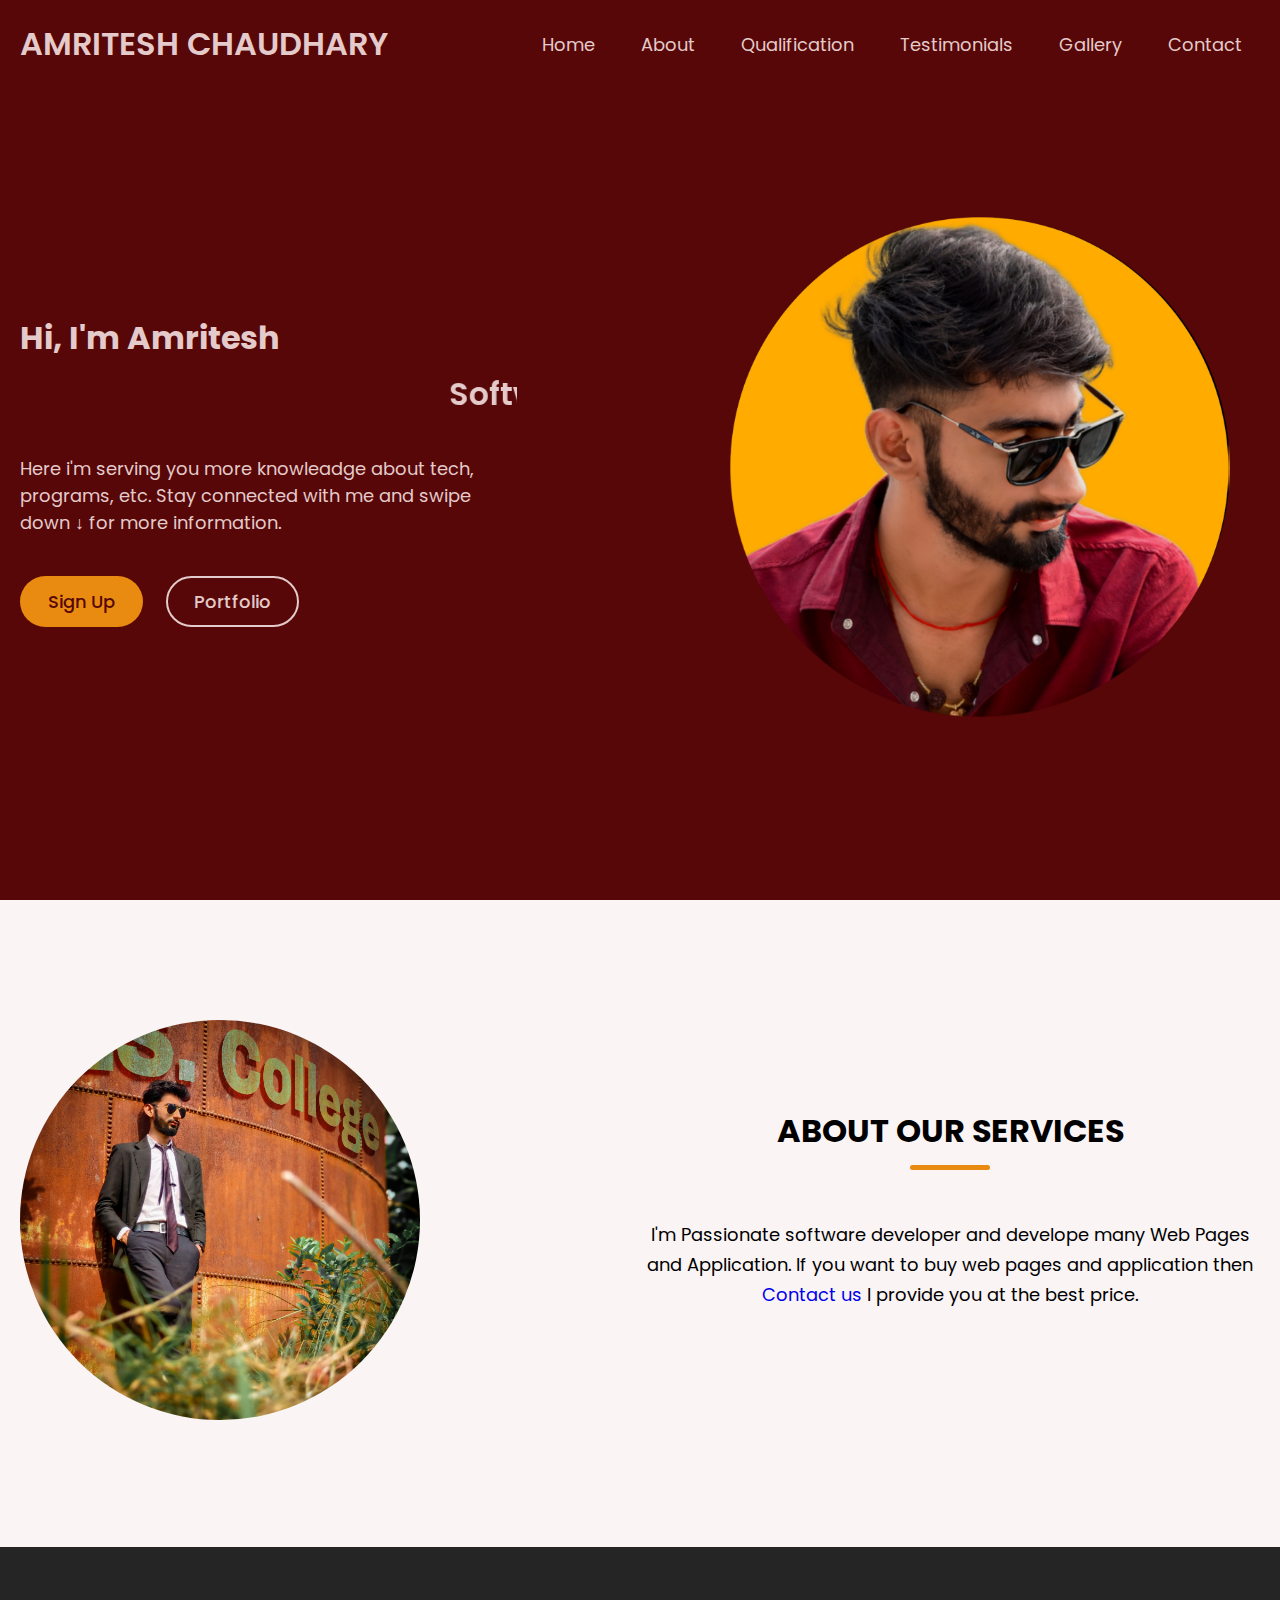
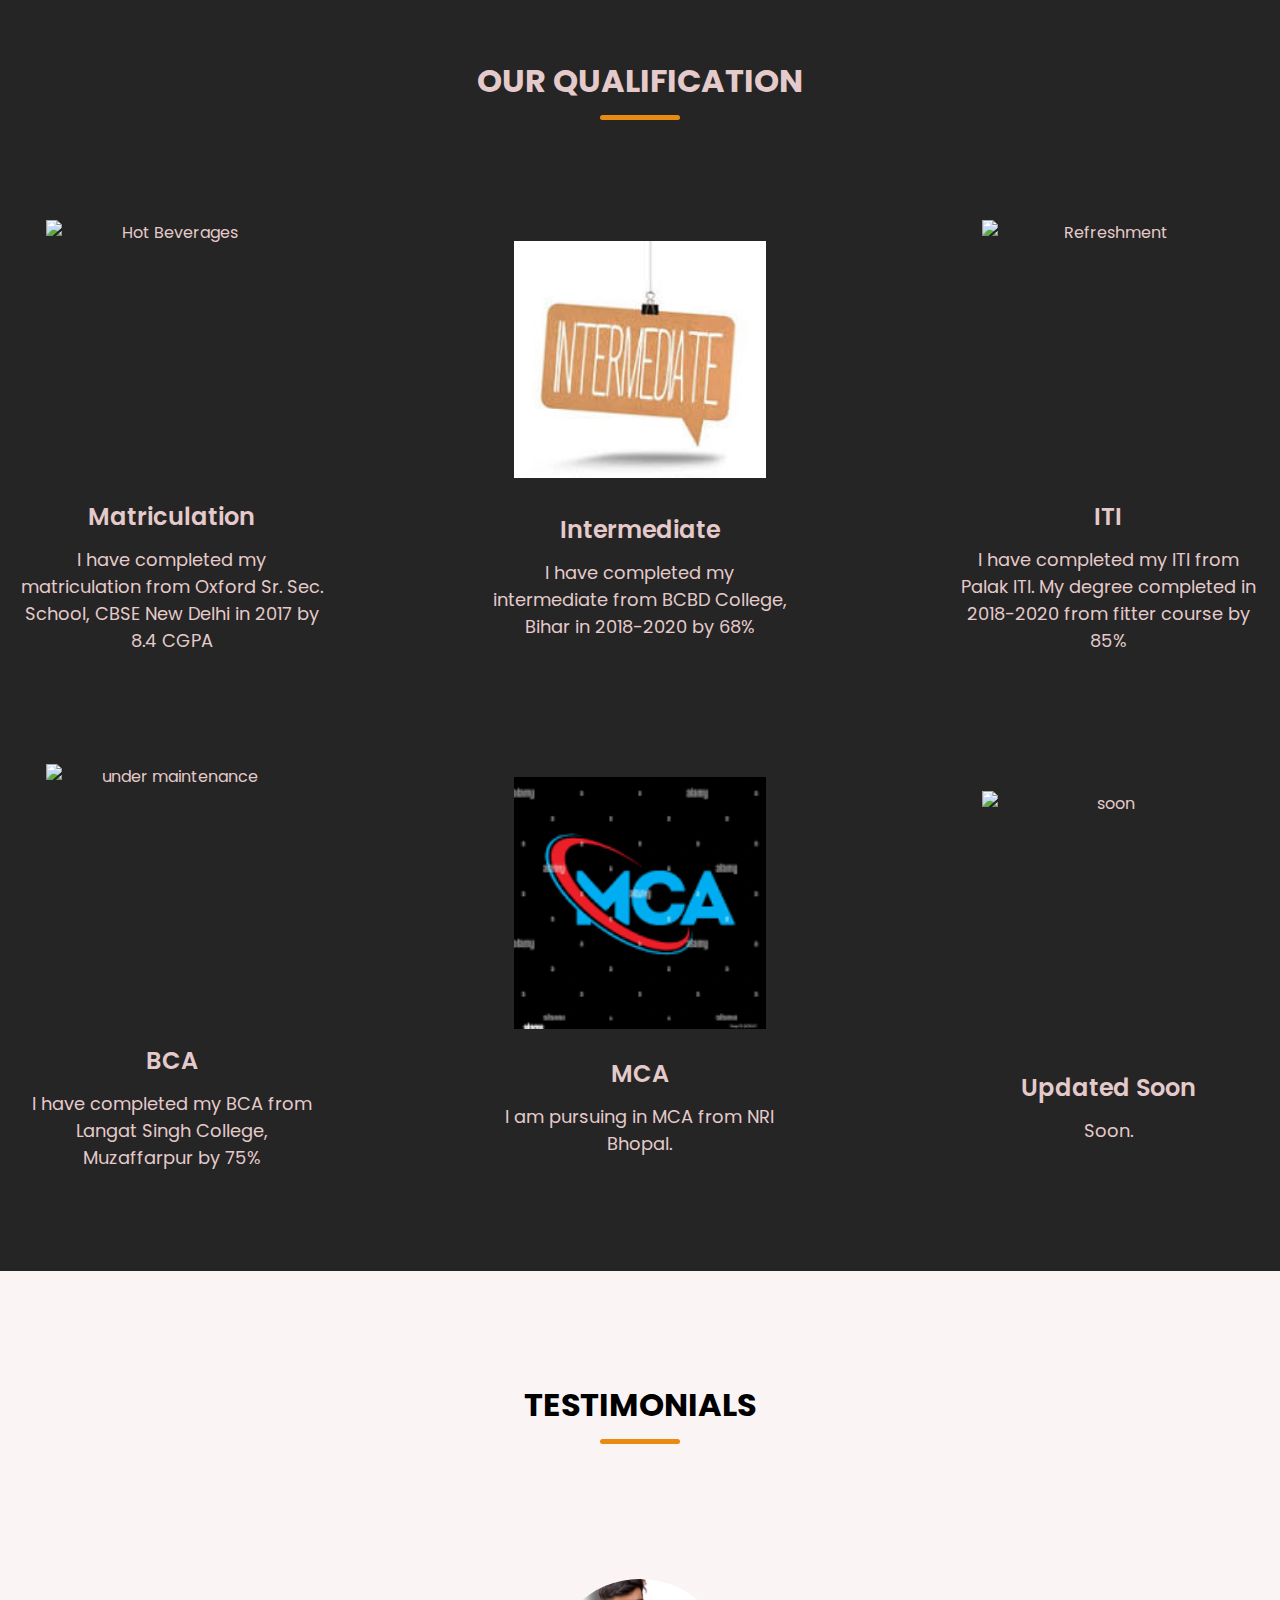
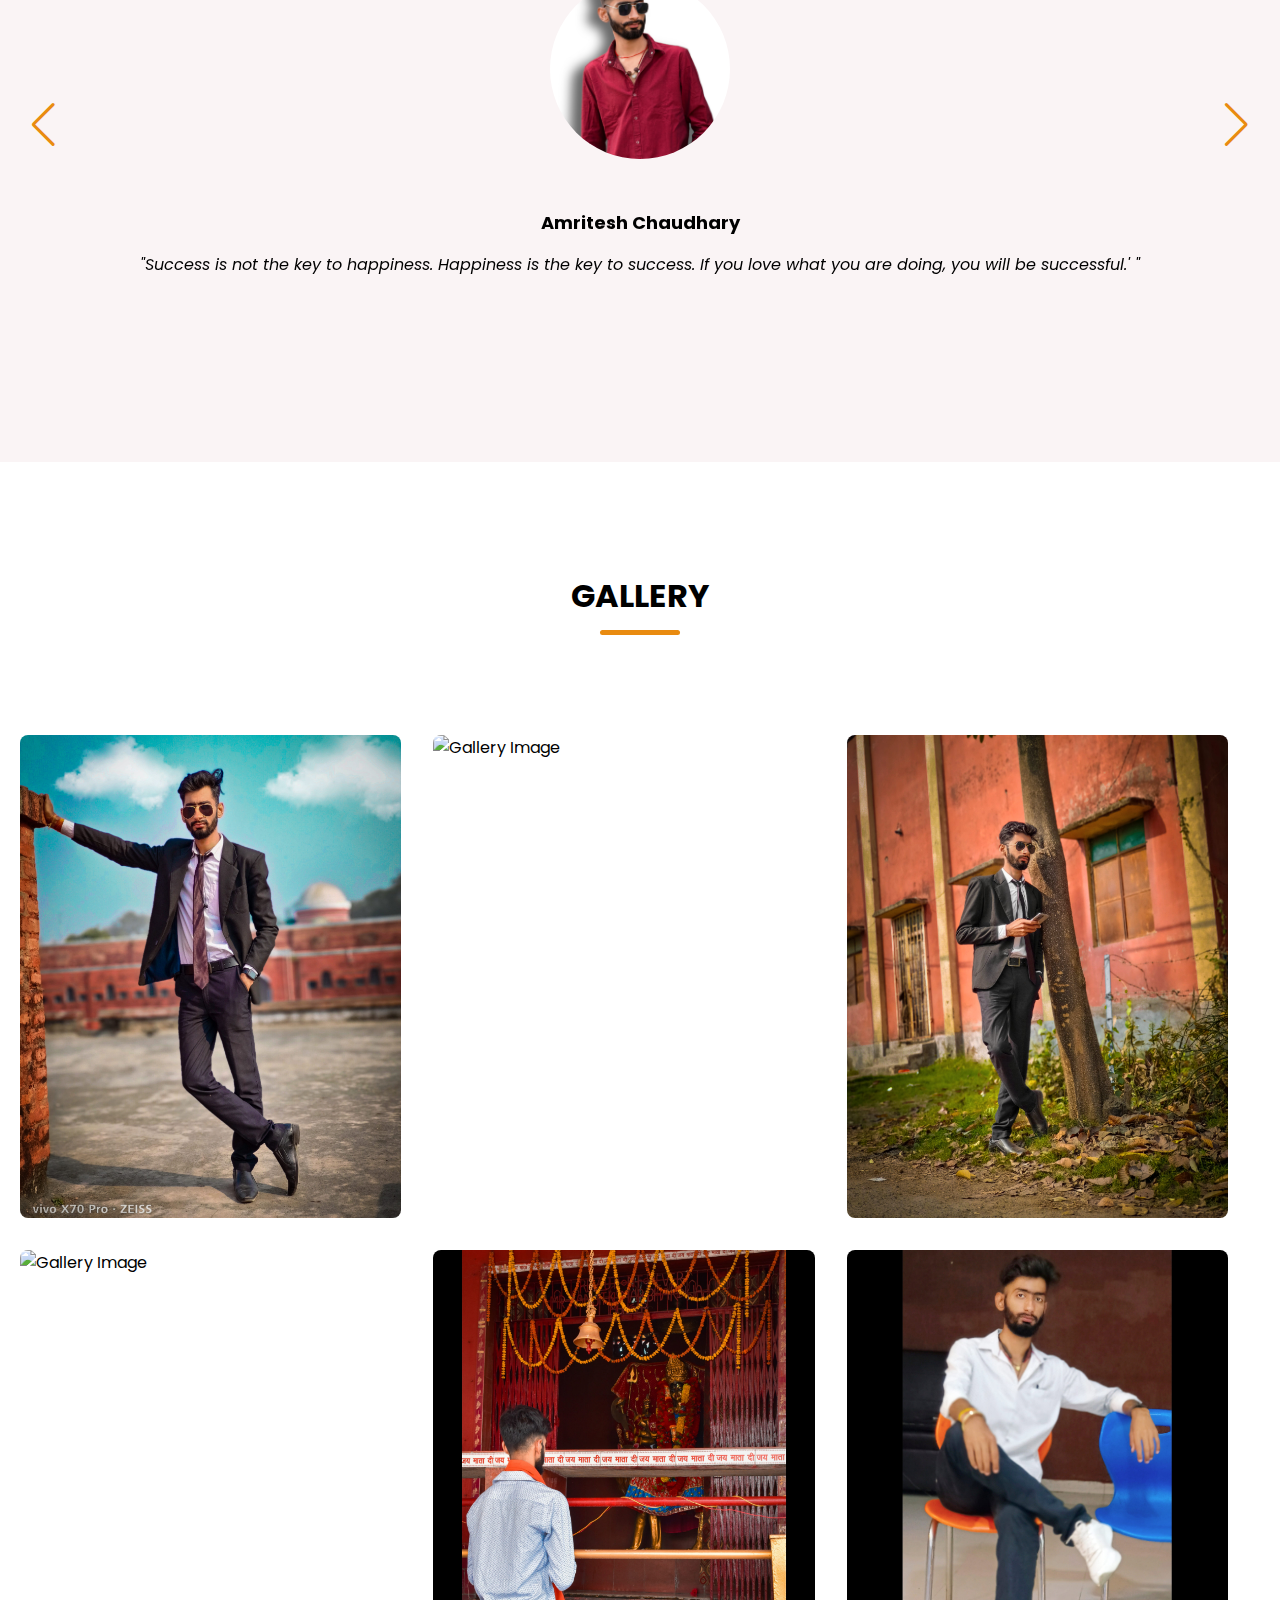
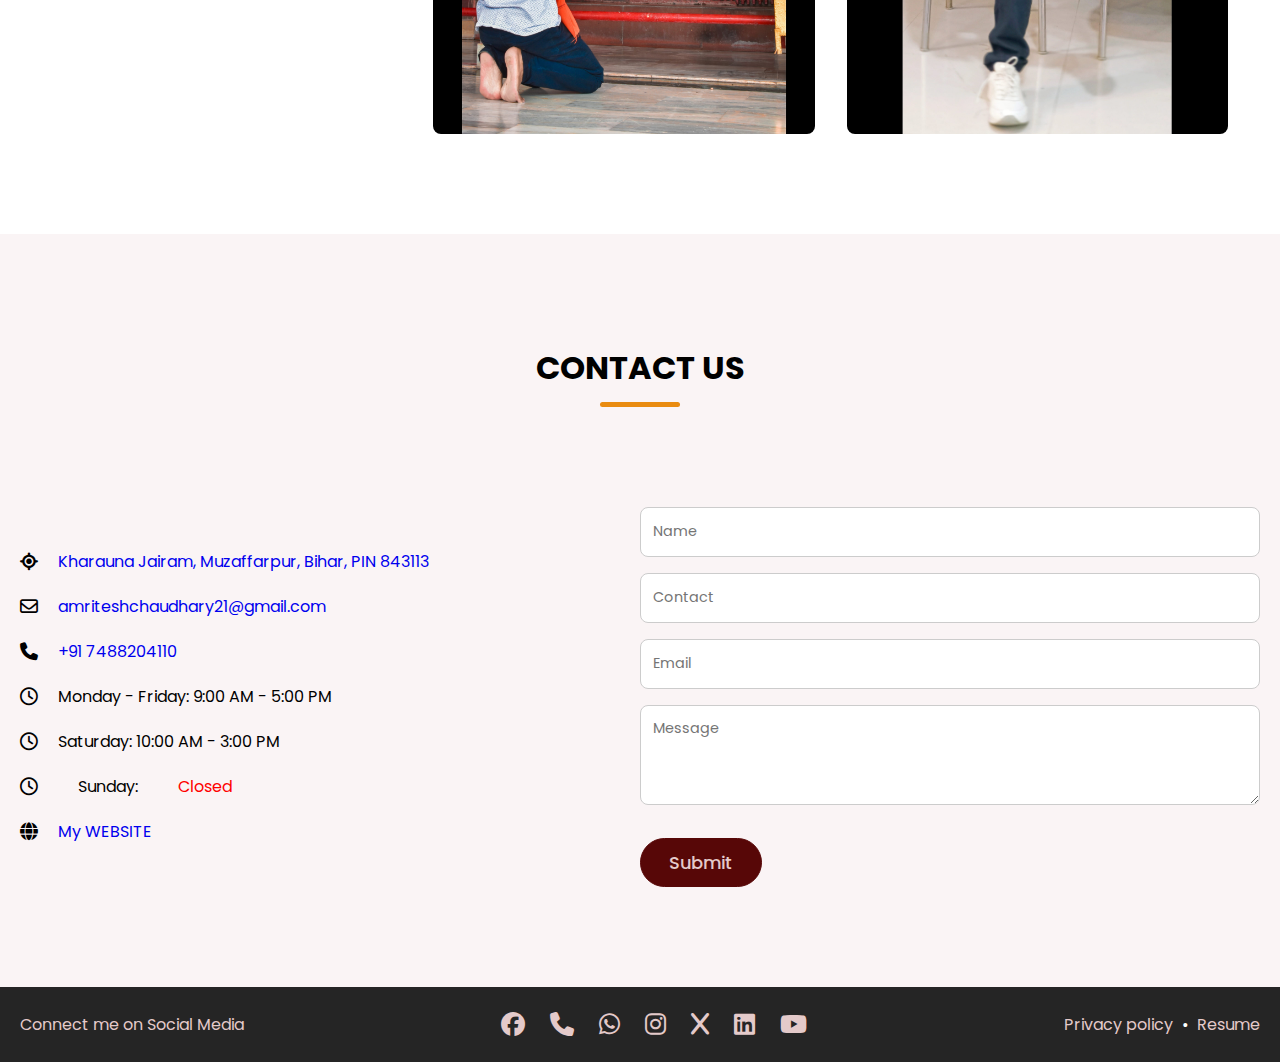
==== index.html @ aa43fbf0 "Update index.html" ====
<!DOCTYPE html>

<html lang="en">
  <head>
    <meta charset="UTF-8" />
    <meta name="viewport" content="width=device-width, initial-scale=1.0" />
    <title>portfolio website</title>
    <!-- Linking Font Awesome for icons -->
    <link rel="stylesheet" href="https://cdnjs.cloudflare.com/ajax/libs/font-awesome/6.6.0/css/all.min.css" />
    <!-- Linking Swiper CSS -->
    <link rel="stylesheet" href="https://cdn.jsdelivr.net/npm/swiper@11/swiper-bundle.min.css" />
    <link rel="stylesheet" href="imp.css" />
  </head>
  <body>
    <!-- Header / Navbar -->
    <header>
      <nav class="navbar">
        <a href="#" class="nav-logo">
          <h2 class="logo-text">AMRITESH CHAUDHARY</h2>
          
        </a>

        <ul class="nav-menu">
          <button id="menu-close-button" class="fas fa-times"></button>

          <li class="nav-item">
            <a href="#" class="nav-link">Home</a>
          </li>
          <li class="nav-item">
            <a href="#about" class="nav-link">About</a>
          </li>
          <li class="nav-item">
            <a href="#Qualification" class="nav-link">Qualification</a>
          </li>
          <li class="nav-item">
            <a href="#testimonials" class="nav-link">Testimonials</a>
          </li>
          <li class="nav-item">
            <a href="#gallery" class="nav-link">Gallery</a>
          </li>
          <li class="nav-item">
            <a href="#contact" class="nav-link">Contact</a>
          </li>
        </ul>

        <button id="menu-open-button" class="fas fa-bars"></button>
      </nav>
    </header>

    <main>
      <!-- Hero section -->
      <section class="hero-section">
        <div class="section-content">
          <div class="hero-details">
            
            <h1 class="moving-text">Hi, I'm Amritesh </h1>
            <h1 class="subtitle"><marquee>Software Developer | Tech Enthusiast | Problem Solver</marquee> </h1>
            <p class="description">Here i'm serving you more knowleadge about tech, programs, etc. Stay connected with me and swipe down ↓ for more information. </p>

            <div class="buttons">
              <a href="account.html" class="button order-now">Sign Up</a>
              <a href="details.html" class="button contact-us">Portfolio</a>
            </div>
          </div>
          <div class="hero-image-wrapper">
            <img src="yelllowlogo.png" alt="Coffee" class="hero-image" />
          </div>
        </div>
      </section>
 
      <!-- About section -->
      <section class="about-section" id="about">
        <div class="section-content">
          <div class="about-image-wrapper">
            <img src="about.jpg.jpg" alt="About" class="about-image" />
          </div>
          <div class="about-details">
            <h2 class="section-title">About our services</h2>
            <p class="text">I'm Passionate software developer and develope many Web Pages and Application. If you want to buy web pages and application then <a href="#contact" class="nav-link">Contact us</a> I provide you at the best price.<br></p>
            
          </div>
        </div>
      </section>

      <!-- Menu section -->
      <section class="menu-section" id="Qualification">
        <h2 class="section-title">Our Qualification</h2>
        <div class="section-content">
          <ul class="menu-list">
            <li class="menu-item">
              <img src="https://encrypted-tbn0.gstatic.com/images?q=tbn:ANd9GcSW1jZUc7CYfhCcTeU5yUV2PjYgXKTt6iPjRf6EGbAoZLNmyrES21nmgxE&s" alt="Hot Beverages" class="menu-image" />
              <div class="menu-details">
                <h3 class="name">Matriculation</h3>
                <p class="text">I have completed my matriculation from Oxford Sr. Sec. School, CBSE New Delhi in 2017 by 8.4 CGPA </p>
              </div>
            </li>
            <li class="menu-item">
              <img src="[data-uri]" alt="Cold Beverages" class="menu-image" />
              <div class="menu-details">
                <h3 class="name">Intermediate</h3>
                <p class="text">I have completed my intermediate from BCBD College, Bihar in 2018-2020 by 68%</p>
              </div>
            </li>
            <li class="menu-item">
              <img src="https://image.shutterstock.com/image-photo/image-260nw-2185556519.jpg" alt="Refreshment" class="menu-image" />
              <div class="menu-details">
                <h3 class="name">ITI</h3>
                <p class="text">I have completed my ITI from Palak ITI. My degree completed in 2018-2020 from fitter course by 85%</p>
              </div>
            </li>
            <li class="menu-item">
              <img src="https://t4.ftcdn.net/jpg/09/34/88/51/240_F_934885186_ELkwnF6C2jz9OFByZVEY7GUyMIYNYqPQ.jpg" alt="under maintenance" class="menu-image" />
              <div class="menu-details">
                <h3 class="name">BCA</h3>
                <p class="text">I have completed my BCA from Langat Singh College, Muzaffarpur by 75%</p>
              </div>
            </li>
            <li class="menu-item">
              <img src="[data-uri]" alt="Dessert" class="menu-image" />
              <div class="menu-details">
                <h3 class="name">MCA</h3>
                <p class="text">I am pursuing in MCA from NRI Bhopal.</p>
              </div>
            </li>
            <li class="menu-item">
              <img src="images/burger-frenchfries.png" alt="soon" class="menu-image" />
              <div class="menu-details">
                <h3 class="name">Updated Soon</h3>
                <p class="text">Soon.</p>
              </div>
            </li>
          </ul>
        </div>
      </section>

      <!-- Testimonials section -->
      <section class="testimonials-section" id="testimonials">
        <h2 class="section-title">Testimonials</h2>
        <div class="section-content">
          <div class="slider-container swiper">
            <div class="slider-wrapper">
              <ul class="testimonials-list swiper-wrapper">
                <li class="testimonial swiper-slide">
                  <img src="logopng3.jpg" alt="User" class="user-image" />
                  <h3 class="name">Amritesh Chaudhary</h3>
                  <i class="feedback">"Success is not the key to happiness. Happiness is the key to success. If you love what you are doing, you will be successful.' "</i>
                </li>
                <li class="testimonial swiper-slide">
                  <img src="logopng3.jpg" alt="User" class="user-image" />
                  <h3 class="name">Updated soon</h3>
                  <i class="feedback">"Updated soon"</i>
                </li>
                <li class="testimonial swiper-slide">
                  <img src="images/user-3.jpg" alt="User" class="user-image" />
                  <h3 class="name">Updated soon</h3>

                  <i class="feedback">"Updated soon!"</i>
                </li>
                <li class="testimonial swiper-slide">
                  <img src="images/user-4.jpg" alt="User" class="user-image" />
                  <h3 class="name">Updated soon</h3>

                  <i class="feedback">"Updated soon"</i>
                </li>
                <li class="testimonial swiper-slide">
                  <img src="images/user-5.jpg" alt="User" class="user-image" />
                  <h3 class="name">Updated soon</h3>

                  <i class="feedback">"Updated soon."</i>
                </li>
              </ul>

              <div class="swiper-pagination"></div>
              <div class="swiper-slide-button swiper-button-prev"></div>
              <div class="swiper-slide-button swiper-button-next"></div>
            </div>
          </div>
        </div>
      </section>

      <!-- Gallery section -->
      <section class="gallery-section" id="gallery">
        <h2 class="section-title">Gallery</h2>
        <div class="section-content">
          <ul class="gallery-list">
            <li class="gallery-item">
              <img src="image1.png.jpg" alt="Gallery Image" class="gallery-image" />
            </li>
            <li class="gallery-item">
              <img src="image2.jpg.jpg" alt="Gallery Image" class="gallery-image" />
            </li>
            <li class="gallery-item">
              <img src="image3.jpg.jpg" alt="Gallery Image" class="gallery-image" />
            </li>
            <li class="gallery-item">
              <img src="image4.jpg.jpg" alt="Gallery Image" class="gallery-image" />
            </li>
            <li class="gallery-item">
              <img src="image5.jpg" alt="Gallery Image" class="gallery-image" />
            </li>
            <li class="gallery-item">
              <img src="image6.jpg" alt="Gallery Image" class="gallery-image" />
            </li>
          </ul>
        </div>
      </section>

      <!-- Contact section -->
      <section class="contact-section" id="contact">
        <h2 class="section-title">Contact Us</h2>
        <div class="section-content">
          <ul class="contact-info-list">
            <li class="contact-info">
              <i class="fa-solid fa-location-crosshairs"></i>
              
              <a href= "https://maps.app.goo.gl/ReSPuQ9J8mCSXHfLA?g_st=ac">Kharauna Jairam, Muzaffarpur, Bihar, PIN 843113</a>
            </li>
            <li class="contact-info">
              <i class="fa-regular fa-envelope"></i>
              <a href= "https://mail.google.com/mail/?view=cm&fs=1&to=amriteshchaudhary21@gmail.com">amriteshchaudhary21@gmail.com</a>
              
            </li>
            <li class="contact-info">
              <i class="fa-solid fa-phone"></i>
              <a href="tel:+917488204110">+91 7488204110</a>
              
            </li>
            <li class="contact-info">
              <i class="fa-regular fa-clock"></i>
              <p>Monday - Friday: 9:00 AM - 5:00 PM</p>
            </li>
            <li class="contact-info">
              <i class="fa-regular fa-clock"></i>
              <p>Saturday: 10:00 AM - 3:00 PM</p>
            </li>
            <li class="contact-info">
              <i class="fa-regular fa-clock"></i>
              <p></p>Sunday:</p>
              <p style="color:red;">Closed</p>

            </li>
            <li class="contact-info">
              <i class="fa-solid fa-globe"></i>
              <a href="https://amriteshchaudhary21.github.io/amritesh/">My WEBSITE </a>
            </li>
          </ul>

          <form action="https://formspree.io/f/xpwzzrzv" method="POST" class="contact-form">
            <input type="text" placeholder="Name" name="Your name" class="form-input" required />
            <input type="text" placeholder="Contact" name="Your name" class="form-input" required />
            <input type="email" placeholder="Email" name="Your email" class="form-input" required />
            <textarea name="Your message" placeholder="Message" class="form-input" required></textarea>
            <button type="submit" class="button submit-button">Submit</button>
          </form>
        </div>
      </section>

      <!-- Footer section -->
      <footer class="footer-section">
        <div class="section-content">
          <p class="copyright-text">Connect me on Social Media</p>
          

          <div class="social-link-list">
            <a href="https://www.facebook.com/AmriteshJanam" class="social-link"><i class="fa-brands fa-facebook"></i></a>
            <a href="tel:+917488204110" class="social-link"><i class="fa-solid fa-phone"></i></a>
            <a href="https://wa.me/+917488204110" class="social-link"><i class="fa-brands fa-whatsapp"></i></a>
            <a href="https://www.instagram.com/amritesh.chaudhary_?igsh=MWc4MjNyeXI3N" class="social-link"><i class="fa-brands fa-instagram"></i></a>
            <a href="https://x.com/Amritesh4INDIA?t=zk4omFcrrSmX5DBOMsj0KA&s=09" class="social-link"><i class="fa-brands fa-x"></i></a>
            <a href="https://www.linkedin.com/in/amritesh-chaudhary-3b915821b?utm_source=share&utm_campaign=share_via&utm_content=profile&utm_medium=android_app" class="social-link"><i class="fa-brands fa fa-linkedin"></i></a>
            <a href="https://www.youtube.com/@amriteshchaudhary" class="social-link"><i class="fa-brands fa-youtube"></i></a>
          </div>

          <p class="policy-text">
            <a href="privacy.html" class="policy-link">Privacy policy</a>
            <span class="separator">•</span>
            <a href="Resume.pdf" class="social-link">Resume </a>
           </p>
        </div>
      </footer>
    </main>

    <!-- Linking Swiper script -->
    <script src="script.js"></script>

    <!-- Linking custom script -->
    <script src="script.js"></script>
  </body>
</html>
---- imp.css ----
/* Google Fonts Link */
@import url('https://fonts.googleapis.com/css2?family=Miniver&family=Poppins:ital,wght@0,400;0,500;0,600;0,700;1,400&display=swap');

* {
  padding: 0;
  margin: 0;
  box-sizing: border-box;
  font-family: "Poppins", sans-serif;
}

:root {
  /* Colors */
  --white-color: #e4caca;
  --dark-color: #252525;
  --primary-color: #570707;
  --secondary-color: #e98b10;
  --light-pink-color: #faf4f5;
  --medium-gray-color: #ccc;

  /* Font size */
  --font-size-s: 0.9rem;
  --font-size-n: 1rem;
  --font-size-m: 1.12rem;
  --font-size-l: 1.5rem;
  --font-size-xl: 2rem;
  --font-size-xxl: 2.3rem;

  /* Font weight */
  --font-weight-normal: 400;
  --font-weight-medium: 500;
  --font-weight-semibold: 600;
  --font-weight-bold: 700;

  /* Border radius */
  --border-radius-s: 8px;
  --border-radius-m: 30px;
  --border-radius-circle: 50%;

  /* Site max width */
  --site-max-width: 1300px;
}

html {
  scroll-behavior: smooth;
}

/* Stylings for whole site */
ul {
  list-style: none;
}

a {
  text-decoration: none;
}

button {
  cursor: pointer;
  background: none;
  border: none;
}

img {
  width: 100%;
}

:where(section, footer) .section-content {
  margin: 0 auto;
  padding: 0 20px;
  max-width: var(--site-max-width);
}

section .section-title {
  text-align: center;
  padding: 60px 0 100px;
  text-transform: uppercase;
  font-size: var(--font-size-xl);
}

section .section-title::after {
  content: "";
  width: 80px;
  height: 5px;
  display: block;
  margin: 10px auto 0;
  background: var(--secondary-color);
  border-radius: var(--border-radius-s);
}

/* Navbar styling */
header {
  z-index: 5;
  width: 100%;
  position: fixed;
  background: var(--primary-color);
}

header .navbar {
  display: flex;
  padding: 20px;
  align-items: center;
  margin: 0 auto;
  justify-content: space-between;
  max-width: var(--site-max-width);
}

.navbar .nav-logo .logo-text {
  color: var(--white-color);
  font-size: var(--font-size-xl);
  font-weight: var(--font-weight-semibold);
}

.navbar .nav-menu {
  gap: 10px;
  display: flex;
}

.navbar .nav-menu .nav-link {
  padding: 10px 18px;
  color: var(--white-color);
  font-size: var(--font-size-m);
  border-radius: var(--border-radius-m);
  transition: 0.3s ease;
}

.navbar .nav-menu .nav-link:hover {
  color: var(--primary-color);
  background: var(--secondary-color);
}

.navbar :where(#menu-open-button, #menu-close-button) {
  display: none;
}

/* Hero section styling */
.hero-section {
  min-height: 100vh;
  background: var(--primary-color);
}

.hero-section .section-content {
  display: flex;
  padding-top: 40px;
  align-items: center;
  min-height: 100vh;
  justify-content: space-between;
}

.hero-section .hero-details {
  color: var(--white-color);
}

.hero-section .hero-details .title {
  font-size: var(--font-size-xxl);
  color: var(--secondary-color);
  font-family: "Miniver", sans-serif;
}

.hero-section .hero-details .subtitle {
  margin-top: 8px;
  max-width: 70%;
  font-size: var(--font-size-xl);
  font-weight: var(--font-weight-semibold);
}

.hero-section .hero-details .description {
  max-width: 70%;
  margin: 24px 0 40px;
  font-size: var(--font-size-m);
}

.hero-section .hero-details .buttons {
  display: flex;
  gap: 23px;
}

.hero-section .hero-details .button {
  padding: 10px 26px;
  display: block;
  border: 2px solid transparent;
  border-radius: var(--border-radius-m);
  background: var(--secondary-color);
  color: var(--primary-color);
  font-size: var(--font-size-m);
  font-weight: var(--font-weight-medium);
  transition: 0.3s ease;
}

.hero-section .hero-details .button:hover,
.hero-section .hero-details .button.contact-us {
  color: var(--white-color);
  border-color: var(--white-color);
  background: transparent;
}

.hero-section .hero-details .button.contact-us:hover {
  color: var(--primary-color);
  background: var(--secondary-color);
  border-color: var(--secondary-color);
}

.hero-section .hero-image-wrapper {
  max-width: 500px;
  margin-right: 30px;
}

/* About section styling */
.about-section {
  padding: 120px 0;
  background: var(--light-pink-color);
}

.about-section .section-content {
  display: flex;
  gap: 50px;
  align-items: center;
  justify-content: space-between;
}

.about-section .about-image-wrapper .about-image {
  height: 400px;
  width: 400px;
  object-fit: cover;
  border-radius: var(--border-radius-circle);
}

.about-section .about-details {
  max-width: 50%;
}

.about-section .about-details .section-title {
  padding: 0;
}

.about-section .about-details .text {
  line-height: 30px;
  margin: 50px 0 30px;
  text-align: center;
  font-size: var(--font-size-m);
}

.about-section .social-link-list {
  display: flex;
  gap: 25px;
  justify-content: center;
}

.about-section .social-link-list .social-link {
  color: var(--primary-color);
  font-size: var(--font-size-l);
  transition: 0.2s ease;
}

.about-section .social-link-list .social-link:hover {
  color: var(--secondary-color);
}

/* Menu section styling */
.menu-section {
  color: var(--white-color);
  background: var(--dark-color);
  padding: 50px 0 100px;
}

.menu-section .menu-list {
  display: flex;
  gap: 110px;
  flex-wrap: wrap;
  align-items: center;
  justify-content: space-between;
}

.menu-section .menu-list .menu-item {
  display: flex;
  text-align: center;
  flex-direction: column;
  align-items: center;
  justify-content: space-between;
  width: calc(100% / 3 - 110px);
}

.menu-section .menu-list .menu-item .menu-image {
  width: 83%;
  aspect-ratio: 1;
  margin-bottom: 15px;
  object-fit: contain;
}

.menu-section .menu-list .menu-item .name {
  margin: 12px 0;
  font-size: var(--font-size-l);
  font-weight: var(--font-weight-semibold);
}

.menu-section .menu-list .menu-item .text {
  font-size: var(--font-size-m);
}

/* Testimonials section styling */
.testimonials-section {
  padding: 50px 0 100px;
  background: var(--light-pink-color);
}

.testimonials-section .slider-wrapper {
  overflow: hidden;
  margin: 0 60px 50px;
}

.testimonials-section .testimonial {
  user-select: none;
  padding: 35px;
  display: flex;
  flex-direction: column;
  justify-content: center;
  align-items: center;
  text-align: center;
}

.testimonials-section .testimonial .user-image {
  width: 180px;
  height: 180px;
  margin-bottom: 50px;
  object-fit: cover;
  border-radius: var(--border-radius-circle);
}

.testimonials-section .testimonial .name {
  margin-bottom: 16px;
  font-size: var(--font-size-m);
}

.testimonials-section .testimonial .feedback {
  line-height: 25px;
}

.testimonials-section .swiper-pagination-bullet {
  width: 15px;
  height: 15px;
  opacity: 1;
  background: var(--secondary-color);
}

.testimonials-section .swiper-slide-button {
  color: var(--secondary-color);
  margin-top: -50px;
  transition: 0.3s ease;
}

.testimonials-section .swiper-slide-button:hover {
  color: var(--primary-color);
}

/* Gallery section styling */
.gallery-section {
  padding: 50px 0 100px;
}

.gallery-section .gallery-list {
  display: flex;
  gap: 32px;
  flex-wrap: wrap;
}

.gallery-section .gallery-list .gallery-item {
  overflow: hidden;
  border-radius: var(--border-radius-s);
  width: calc(100% / 3 - 32px);
}

.gallery-section .gallery-item .gallery-image {
  width: 100%;
  height: 100%;
  cursor: zoom-in;
  transition: 0.3s ease;
}

.gallery-section .gallery-item:hover .gallery-image {
  transform: scale(1.3);
}

/* Contact section styling */
.contact-section {
  padding: 50px 0 100px;
  background: var(--light-pink-color);
}

.contact-section .section-content {
  display: flex;
  gap: 48px;
  align-items: center;
  justify-content: space-between;
}

.contact-section .contact-info-list .contact-info {
  display: flex;
  gap: 20px;
  margin: 20px 0;
  align-items: center;
}

.contact-section .contact-info-list .contact-info i {
  font-size: var(--font-size-m);
}

.contact-section .contact-form .form-input {
  width: 100%;
  height: 50px;
  padding: 0 12px;
  outline: none;
  margin-bottom: 16px;
  font-size: var(--font-size-s);
  border-radius: var(--border-radius-s);
  border: 1px solid var(--medium-gray-color);
}

.contact-section .contact-form {
  max-width: 50%;
}

.contact-section .contact-form textarea.form-input {
  height: 100px;
  padding: 12px;
  resize: vertical;
}

.contact-section .contact-form .form-input:focus {
  border-color: var(--secondary-color);
}

.contact-section .contact-form .submit-button {
  padding: 10px 28px;
  outline: none;
  margin-top: 10px;
  border: 1px solid var(--primary-color);
  border-radius: var(--border-radius-m);
  background: var(--primary-color);
  color: var(--white-color);
  font-size: var(--font-size-m);
  font-weight: var(--font-weight-medium);
  transition: 0.3s ease;
}

.contact-section .contact-form .submit-button:hover {
  color: var(--primary-color);
  background: transparent;
}

/* Footer section styling */
.footer-section {
  padding: 20px 0;
  background: var(--dark-color);
}

.footer-section .section-content {
  display: flex;
  align-items: center;
  justify-content: space-between;
}

.footer-section :where(.copyright-text, .social-link, .policy-link) {
  color: var(--white-color);
  transition: 0.2s ease;
}

.footer-section .social-link-list {
  display: flex;
  gap: 25px;
}

.footer-section .social-link-list .social-link {
  font-size: var(--font-size-l);
}

.footer-section .social-link-list .social-link:hover,
.footer-section .policy-text .policy-link:hover {
  color: var(--secondary-color);
}

.footer-section .policy-text .separator {
  color: #fff;
  margin: 0 5px;
}

/* Responsive media query code for max width 1024px */
@media screen and (max-width: 1024px) {
  .menu-section .menu-list {
    gap: 60px;
  }

  .menu-section .menu-list .menu-item {
    width: calc(100% / 3 - 60px);
  }

}

/* Responsive media query code for max width 900px */
@media screen and (max-width: 900px) {
  :root {
    --font-size-m: 1rem;
    --font-size-l: 1.3rem;
    --font-size-xl: 1.5rem;
    --font-size-xxl: 1.8rem;
  }

  body.show-mobile-menu {
    overflow: hidden;
  }

  body.show-mobile-menu header::before {
    content: "";
    content: '';
    position: fixed;
    top: 0;
    left: 0;
    height: 100%;
    width: 100%;
    backdrop-filter: blur(5px);
    background: rgba(0, 0, 0, 0.2);
  }

  .navbar :is(#menu-open-button, #menu-close-button) {
    font-size: var(--font-size-l);

    display: block;
  }

  .navbar :is(#menu-open-button, #menu-close-button):hover {
    color: var(--secondary-color) !important;
  }

  .navbar #menu-open-button {
    color: #fff;
  }

  .navbar .nav-menu #menu-close-button {
    position: absolute;
    right: 30px;
    top: 30px;
  }

  .navbar .nav-menu {
    display: block;
    background: #fff;
    position: fixed;
    top: 0;
    left: -300px;
    height: 100%;
    width: 300px;
    display: flex;
    align-items: center;
    flex-direction: column;
    padding-top: 100px;
    transition: left 0.2s ease;
  }

  body.show-mobile-menu .nav-menu {
    left: 0;
  }

  .navbar .nav-menu .nav-link {
    display: block;
    margin-top: 17px;
    padding: 10px 22px;
    color: var(--dark-color);
    font-size: var(--font-size-l);
  }

  .hero-section .section-content {
    text-align: center;
    gap: 50px;
    padding: 30px 20px 20px;
    justify-content: center;
    flex-direction: column-reverse;
  }

  .hero-section .hero-details :is(.subtitle, .description),
  .about-section .about-details,
  .contact-section .contact-form {
    max-width: 100%;
  }

  .hero-section .hero-details .buttons {
    justify-content: center;
  }

  .hero-section .hero-image-wrapper {
    max-width: 270px;
    margin-right: 0;
  }

  .about-section .section-content {
    gap: 70px;
    flex-direction: column-reverse;
  }

  .about-section .about-image-wrapper .about-image {
    width: 100%;
    height: 100%;
    aspect-ratio: 1;
    max-width: 250px;
  }

  .menu-section .menu-list {
    gap: 30px;
  }

  .menu-section .menu-list .menu-item {
    width: calc(100% / 2 - 30px);
  }

  .menu-section .menu-list .menu-item .menu-image {
    max-width: 200px;
  }

  .gallery-section .gallery-list {
    gap: 30px;
  }

  .gallery-section .gallery-list .gallery-item {
    width: calc(100% / 2 - 30px);
  }

  .contact-section .section-content {
    align-items: center;
    flex-direction: column-reverse;
  }
}

/* Responsive media query code for max width 640px */
@media screen and (max-width: 640px) {

  .menu-section .menu-list .menu-item,
  .gallery-section .gallery-list .gallery-item {
    width: 100%;
  }

  .menu-section .menu-list {
    gap: 60px;
  }

  .testimonials-section .slider-wrapper {
    margin: 0 0 30px;
  }

  .testimonials-section .swiper-slide-button {
    display: none;
  }

  .footer-section .section-content {
    flex-direction: column;
    gap: 20px;
  }
}
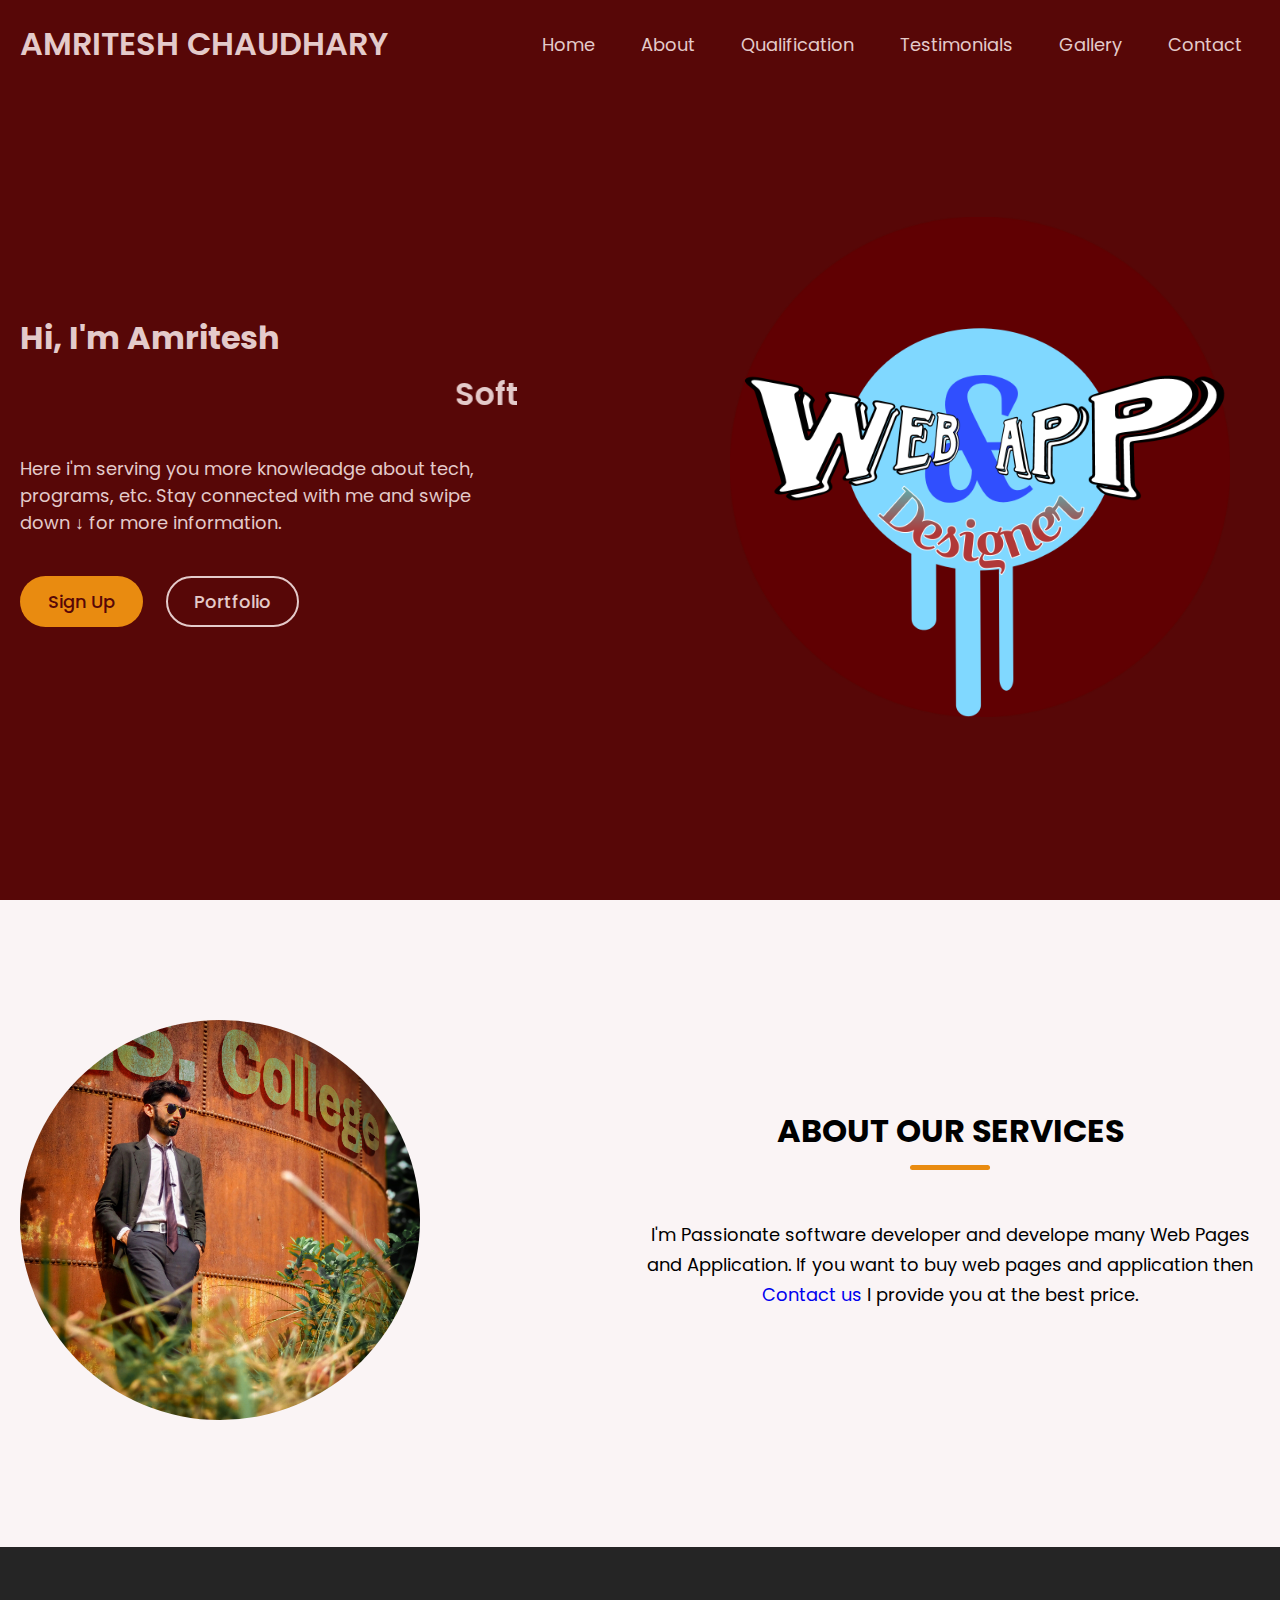
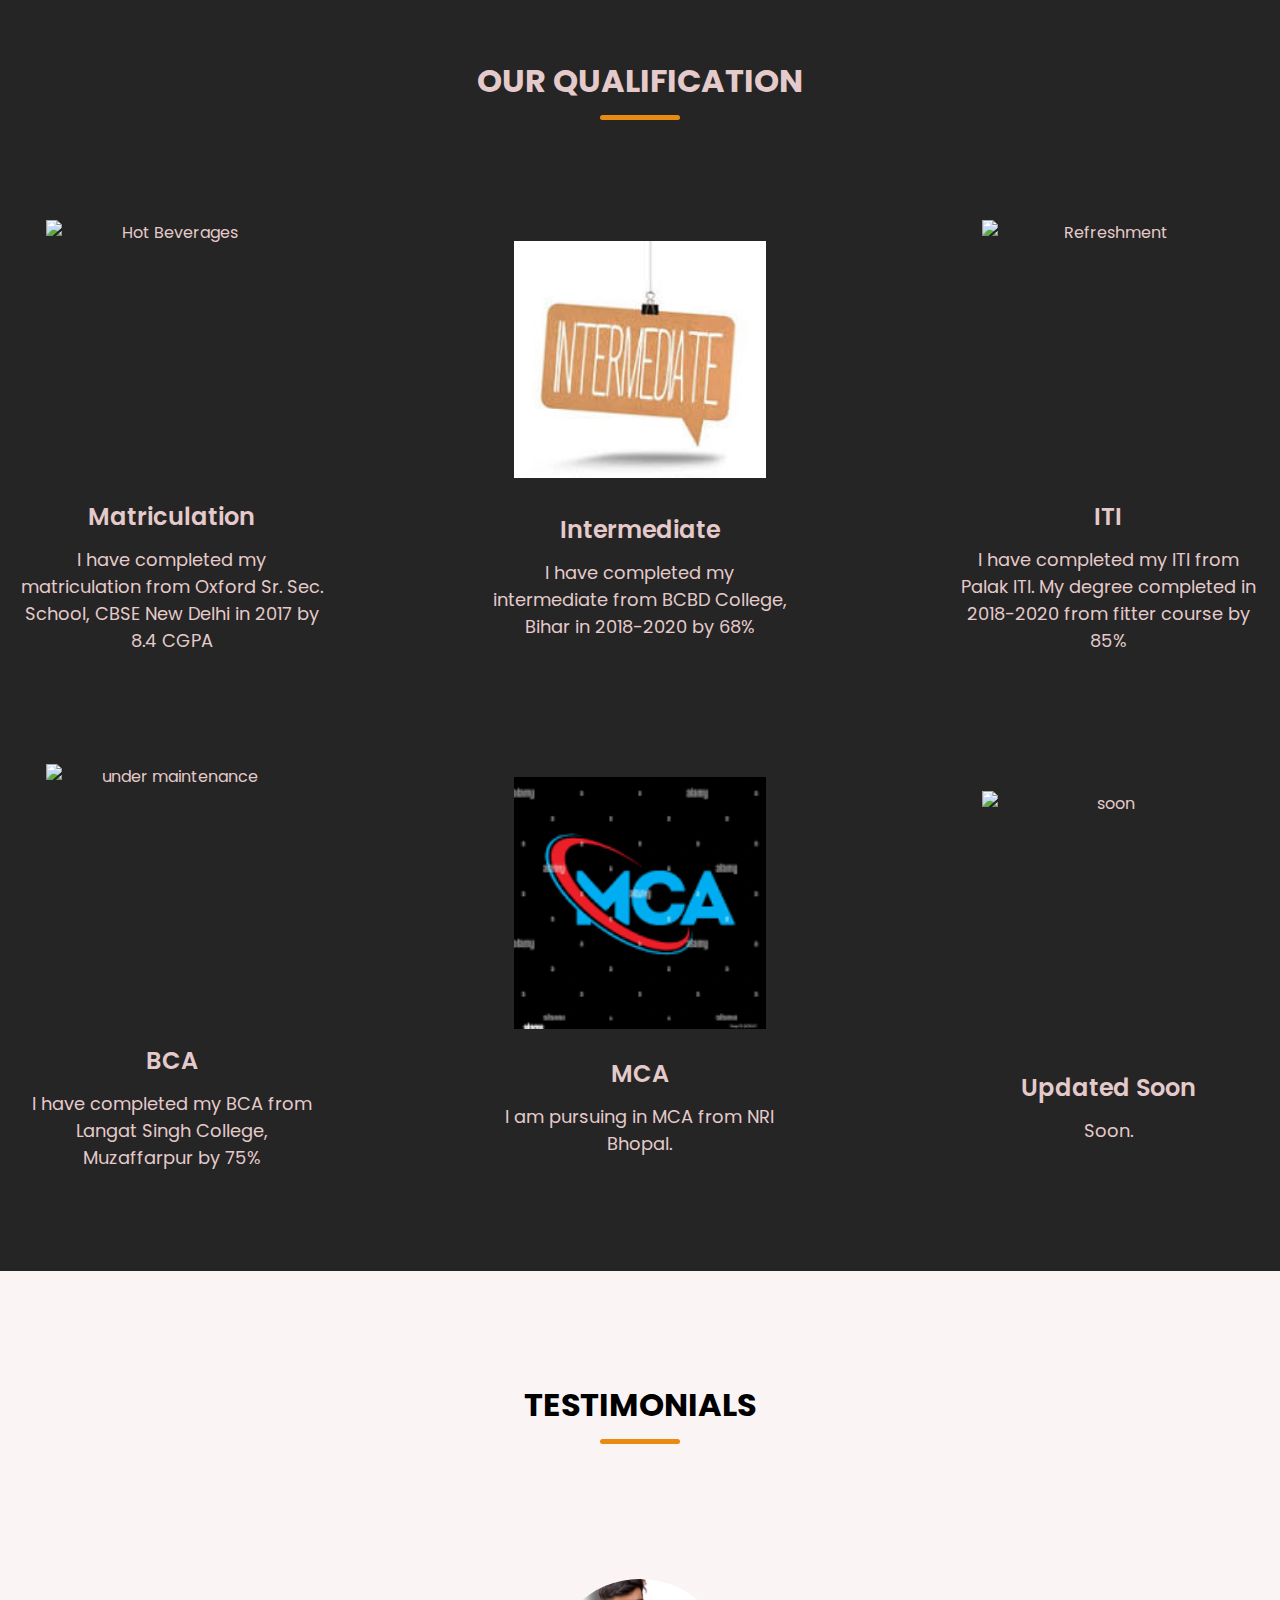
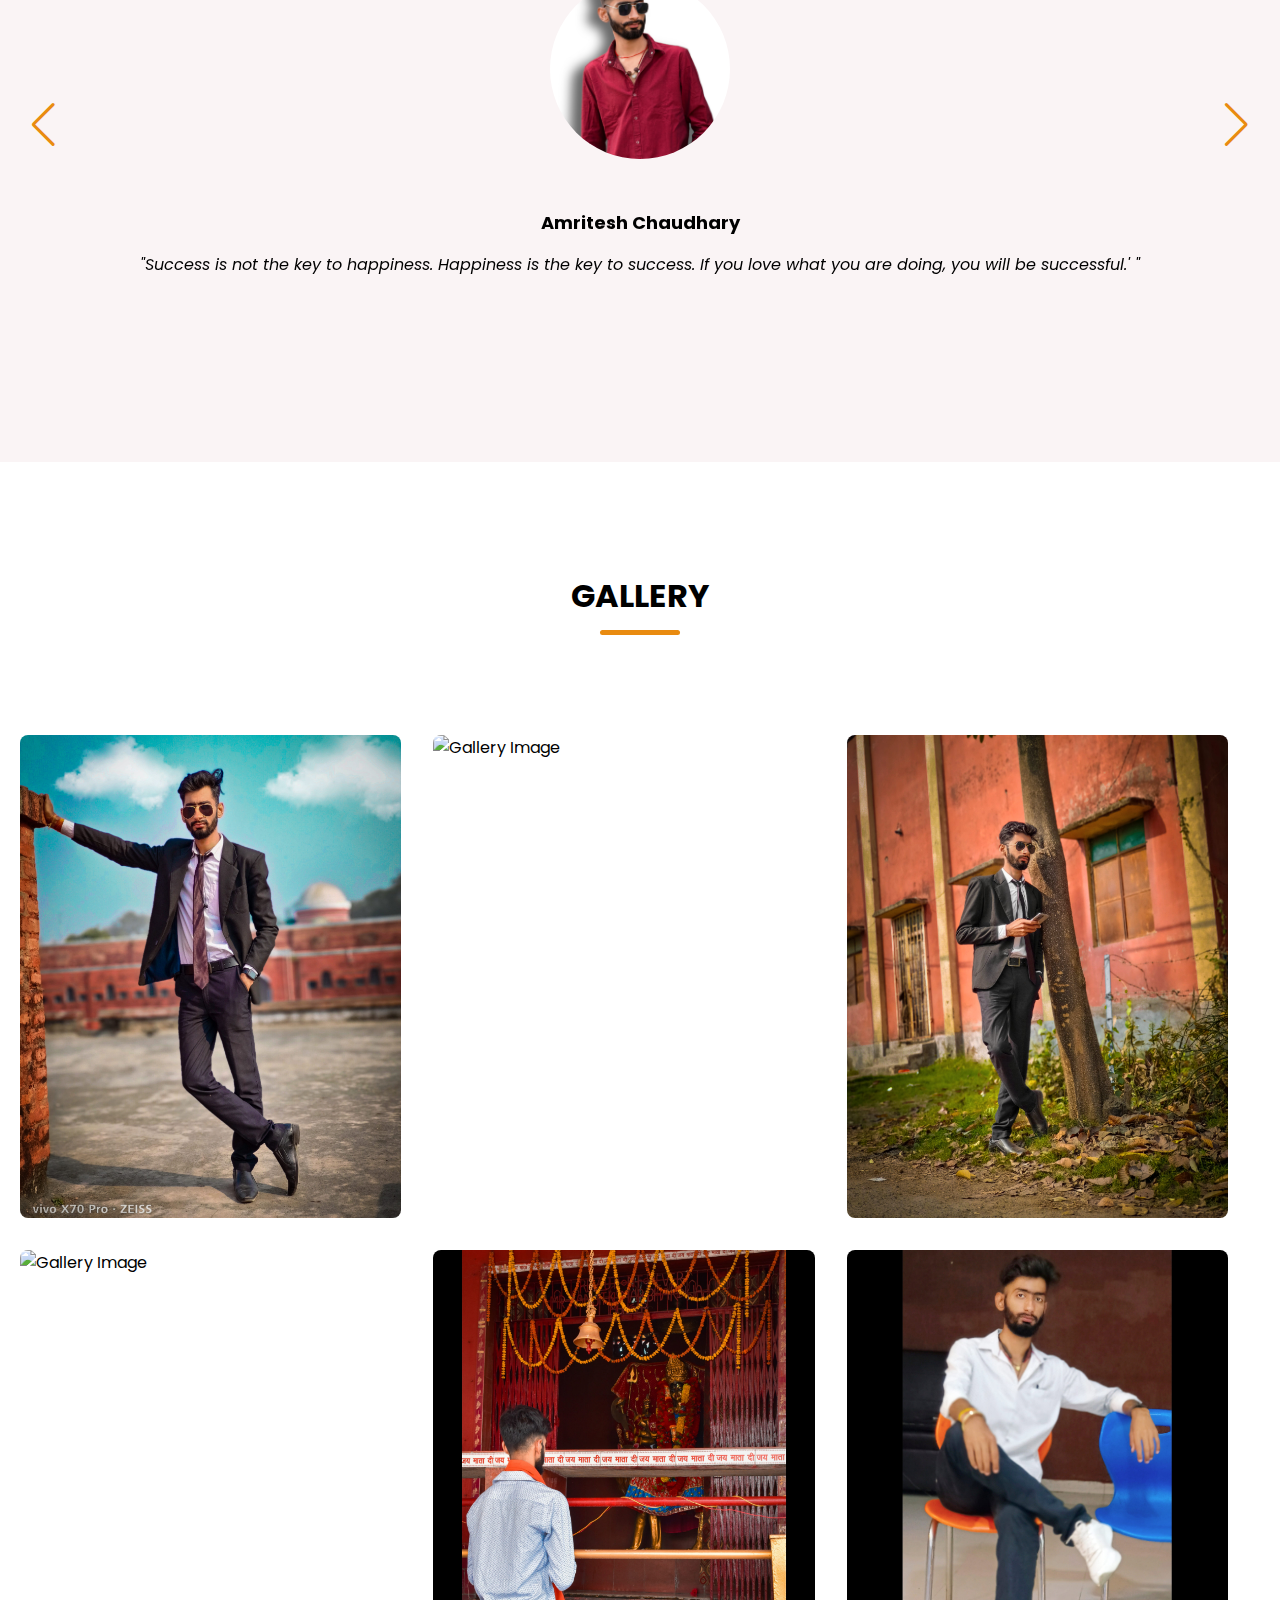
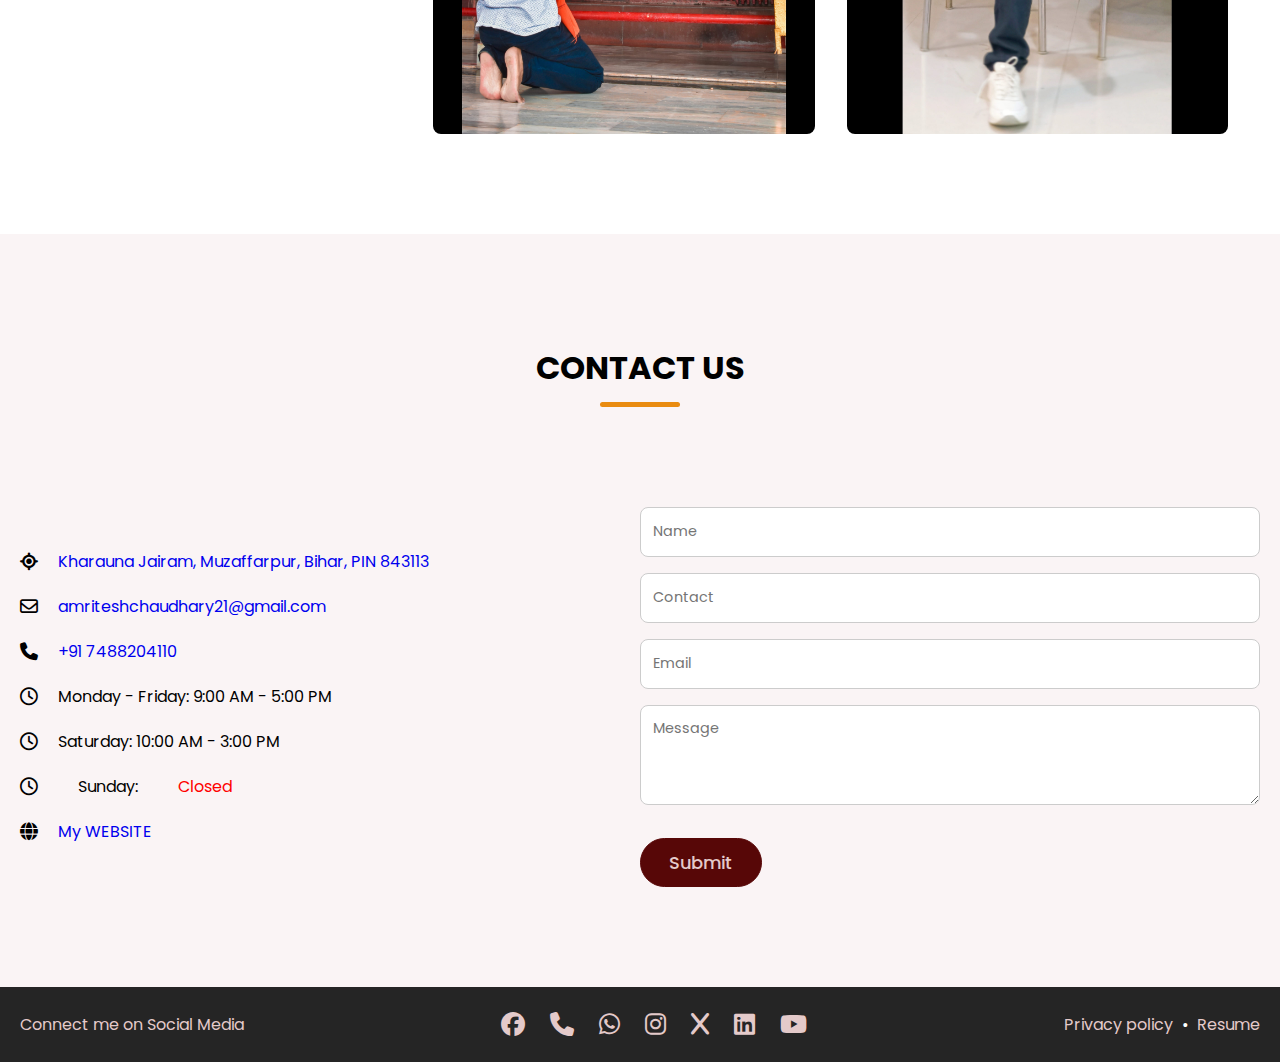
==== commit f4493093: "Update index.html" ====
--- a/index.html
+++ b/index.html
@@ -63,7 +63,7 @@
             </div>
           </div>
           <div class="hero-image-wrapper">
-            <img src="yelllowlogo.png" alt="Coffee" class="hero-image" />
+            <img src="interface.png" alt="Coffee" class="hero-image" />
           </div>
         </div>
       </section>
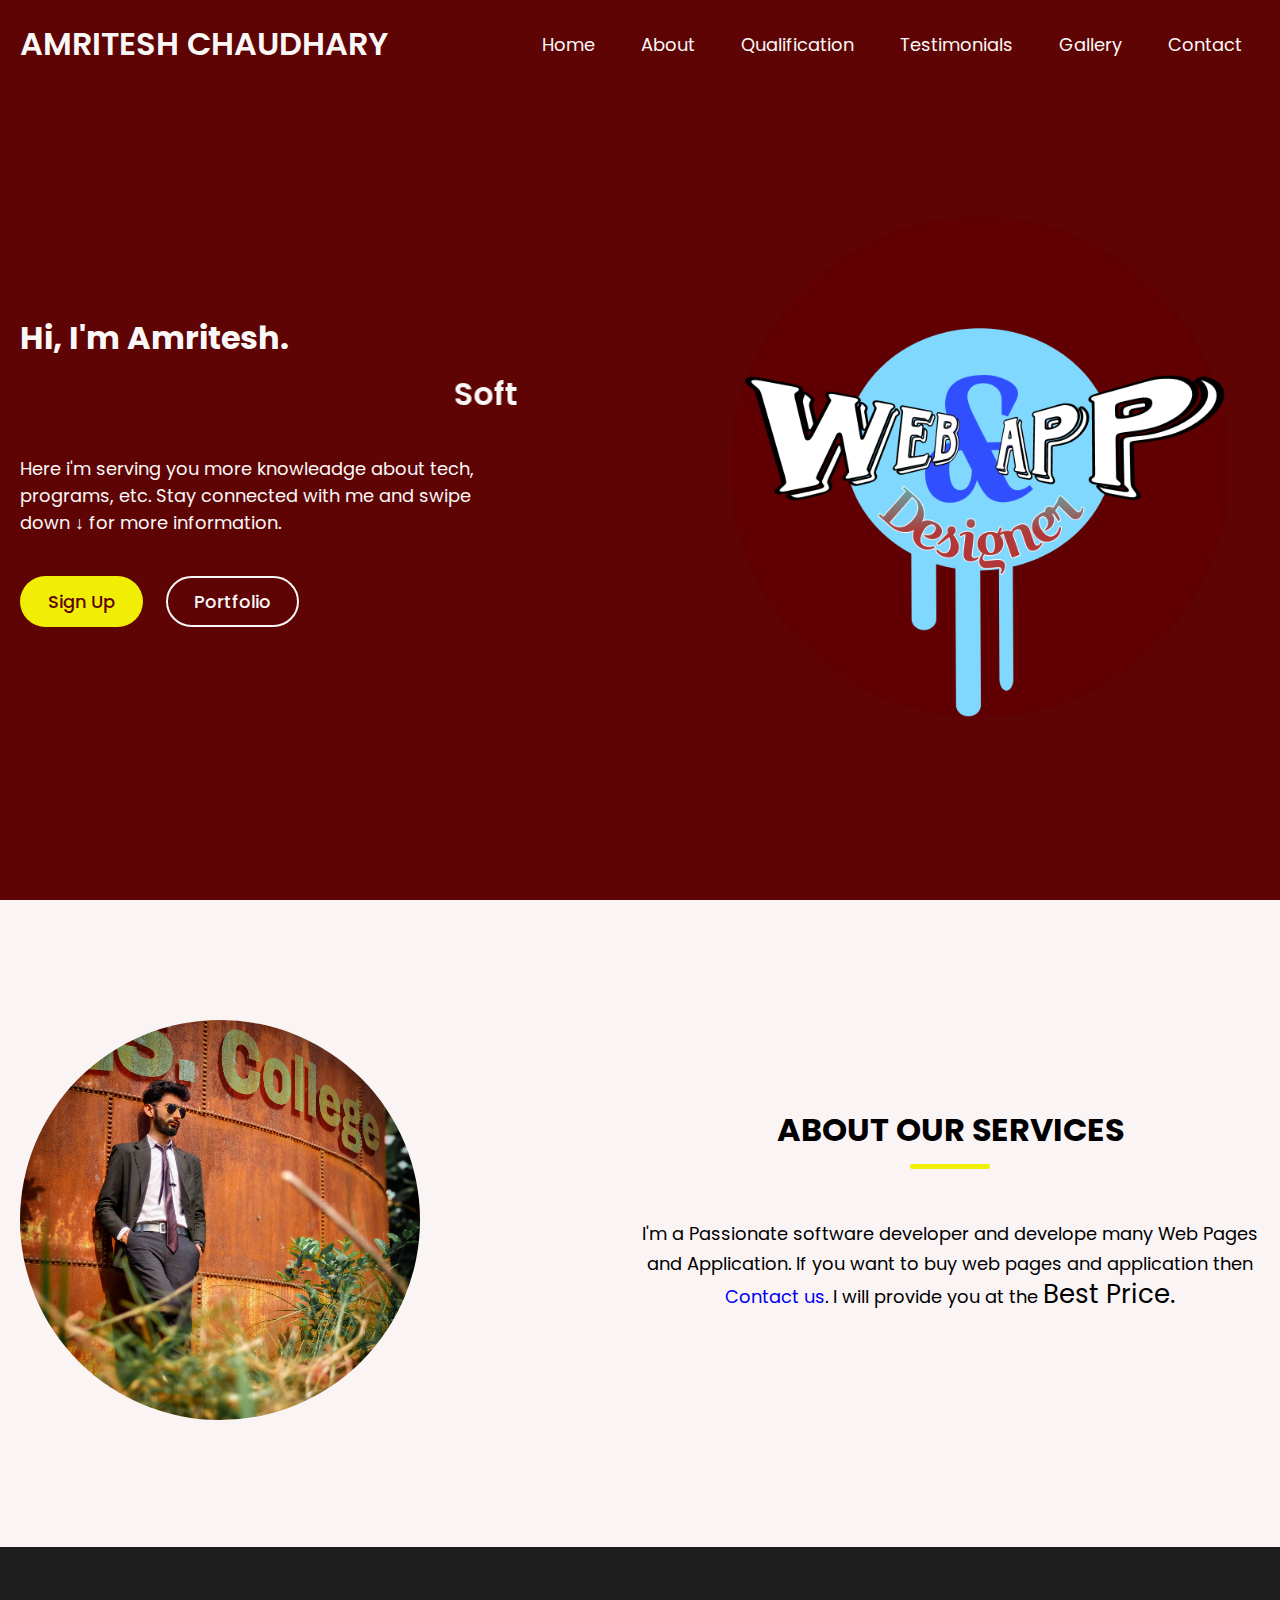
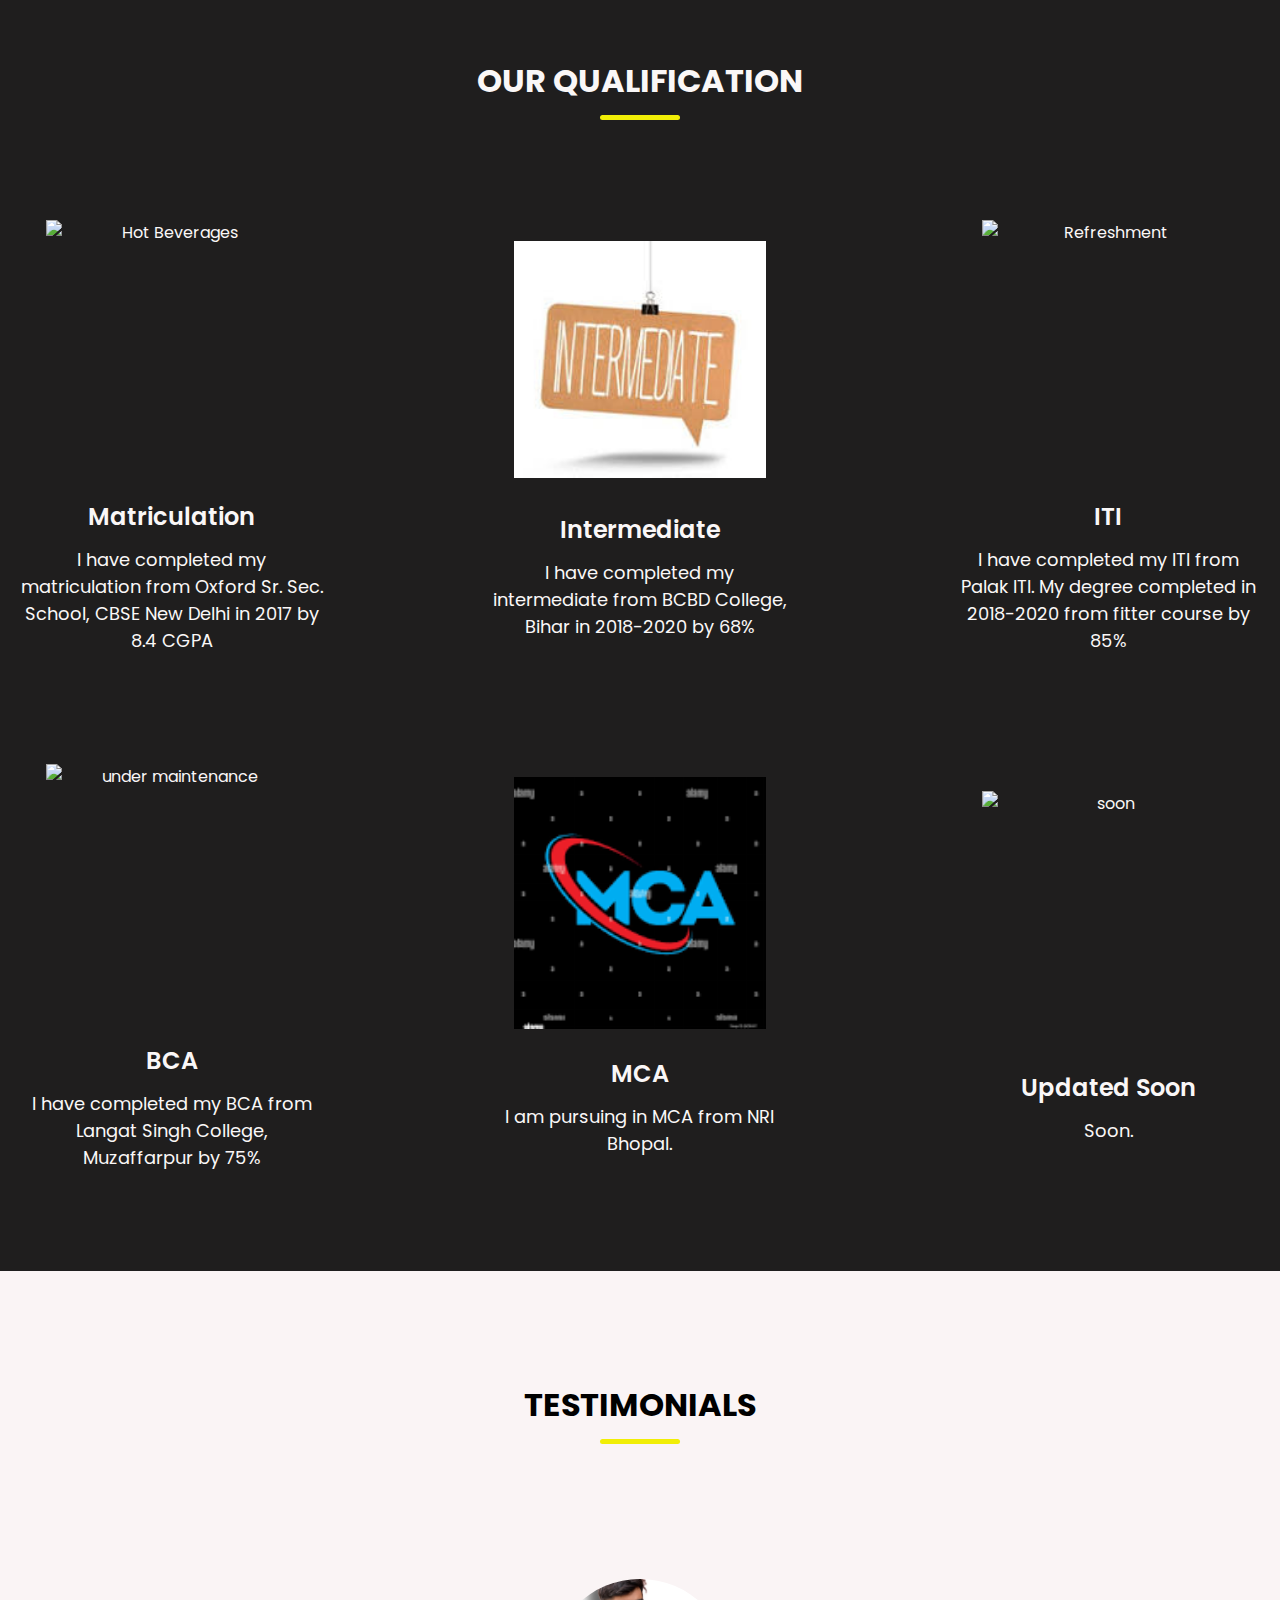
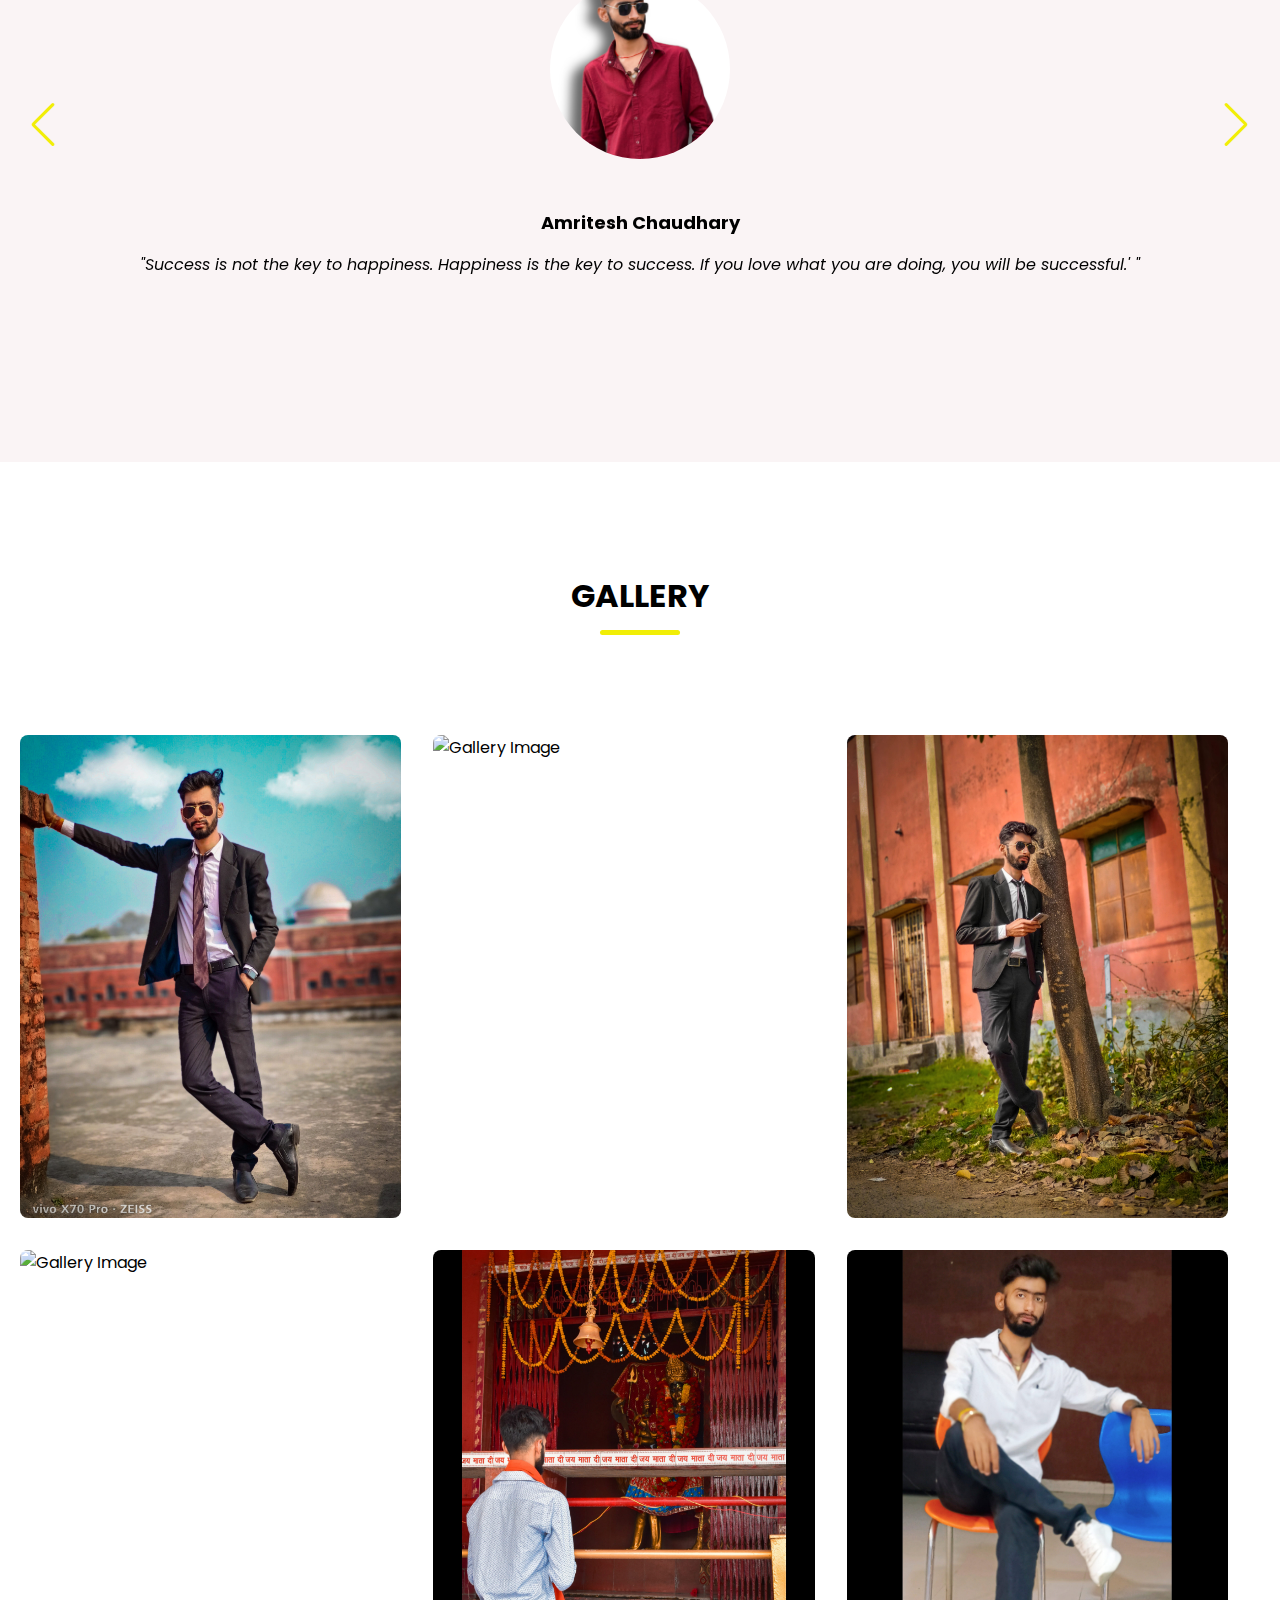
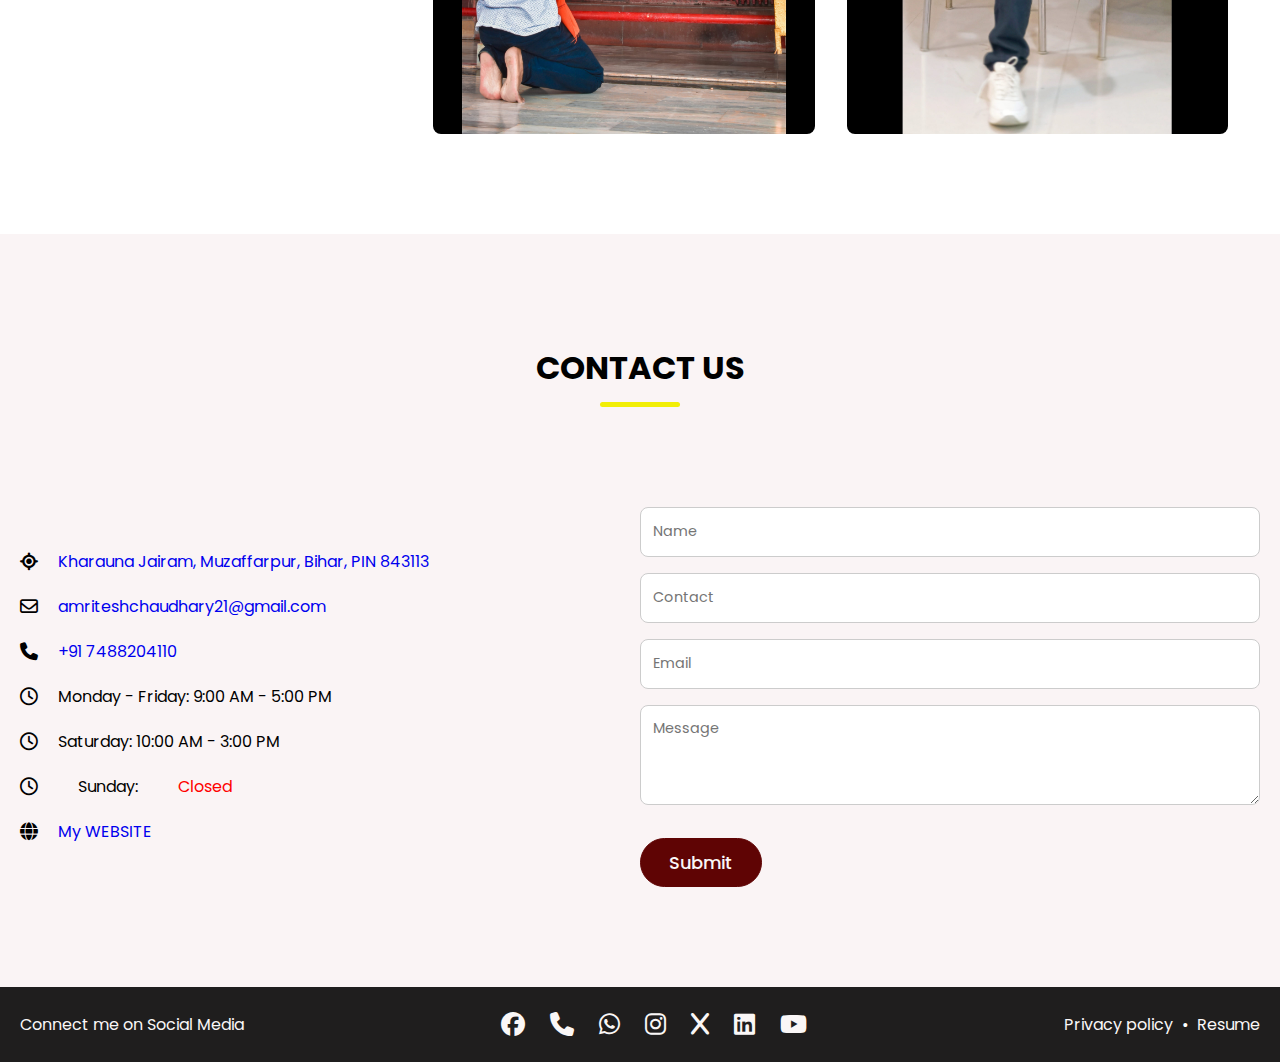
==== commit 4ae58f71: "Update index.html" ====
--- a/index.html
+++ b/index.html
@@ -53,7 +53,7 @@
         <div class="section-content">
           <div class="hero-details">
             
-            <h1 class="moving-text">Hi, I'm Amritesh </h1>
+            <h1>Hi, I'm <span style="font-size: 32px">Amritesh.</span> </h1>
             <h1 class="subtitle"><marquee>Software Developer | Tech Enthusiast | Problem Solver</marquee> </h1>
             <p class="description">Here i'm serving you more knowleadge about tech, programs, etc. Stay connected with me and swipe down ↓ for more information. </p>
 
@@ -76,7 +76,7 @@
           </div>
           <div class="about-details">
             <h2 class="section-title">About our services</h2>
-            <p class="text">I'm Passionate software developer and develope many Web Pages and Application. If you want to buy web pages and application then <a href="#contact" class="nav-link">Contact us</a> I provide you at the best price.<br></p>
+            <p class="text">I'm a Passionate software developer and develope many Web Pages and Application. If you want to buy web pages and application then <a href="#contact" class="nav-link">Contact us</a>. I will provide you at the <span style="font-size: 26px">Best Price.</span></p>
             
           </div>
         </div>
--- a/imp.css
+++ b/imp.css
@@ -10,10 +10,10 @@
 
 :root {
   /* Colors */
-  --white-color: #e4caca;
-  --dark-color: #252525;
-  --primary-color: #570707;
-  --secondary-color: #e98b10;
+  --white-color: #faf7f7;
+  --dark-color: #1f1e1e;
+  --primary-color: #5f0404;
+  --secondary-color: #f1ee06;
   --light-pink-color: #faf4f5;
   --medium-gray-color: #ccc;
 
@@ -650,4 +650,17 @@
     flex-direction: column;
     gap: 20px;
   }
-}+}
+.blinking-text {
+  font-size: 24px;
+  animation: blink 1s infinite;
+}
+
+@keyframes blink {
+  0%, 100% {
+      opacity: 1;
+  }
+  50% {
+      opacity: 0;
+  }
+}
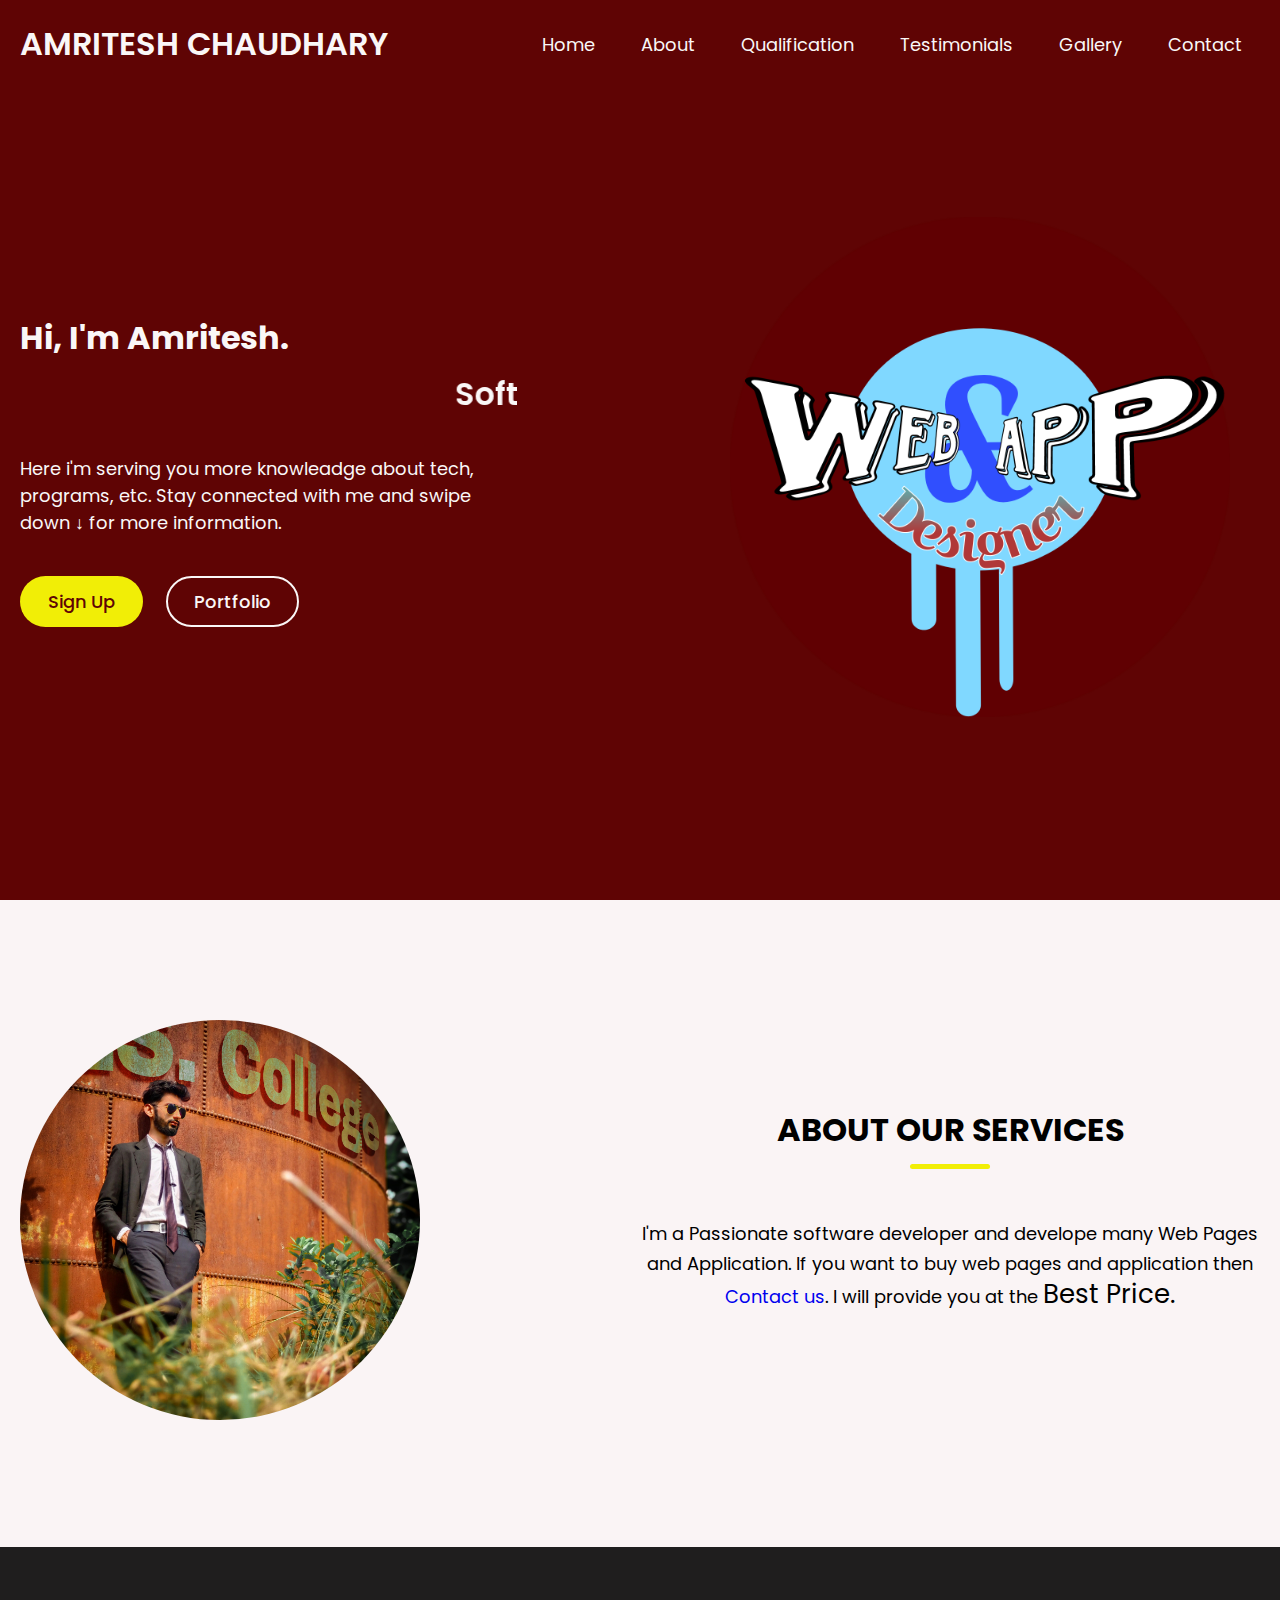
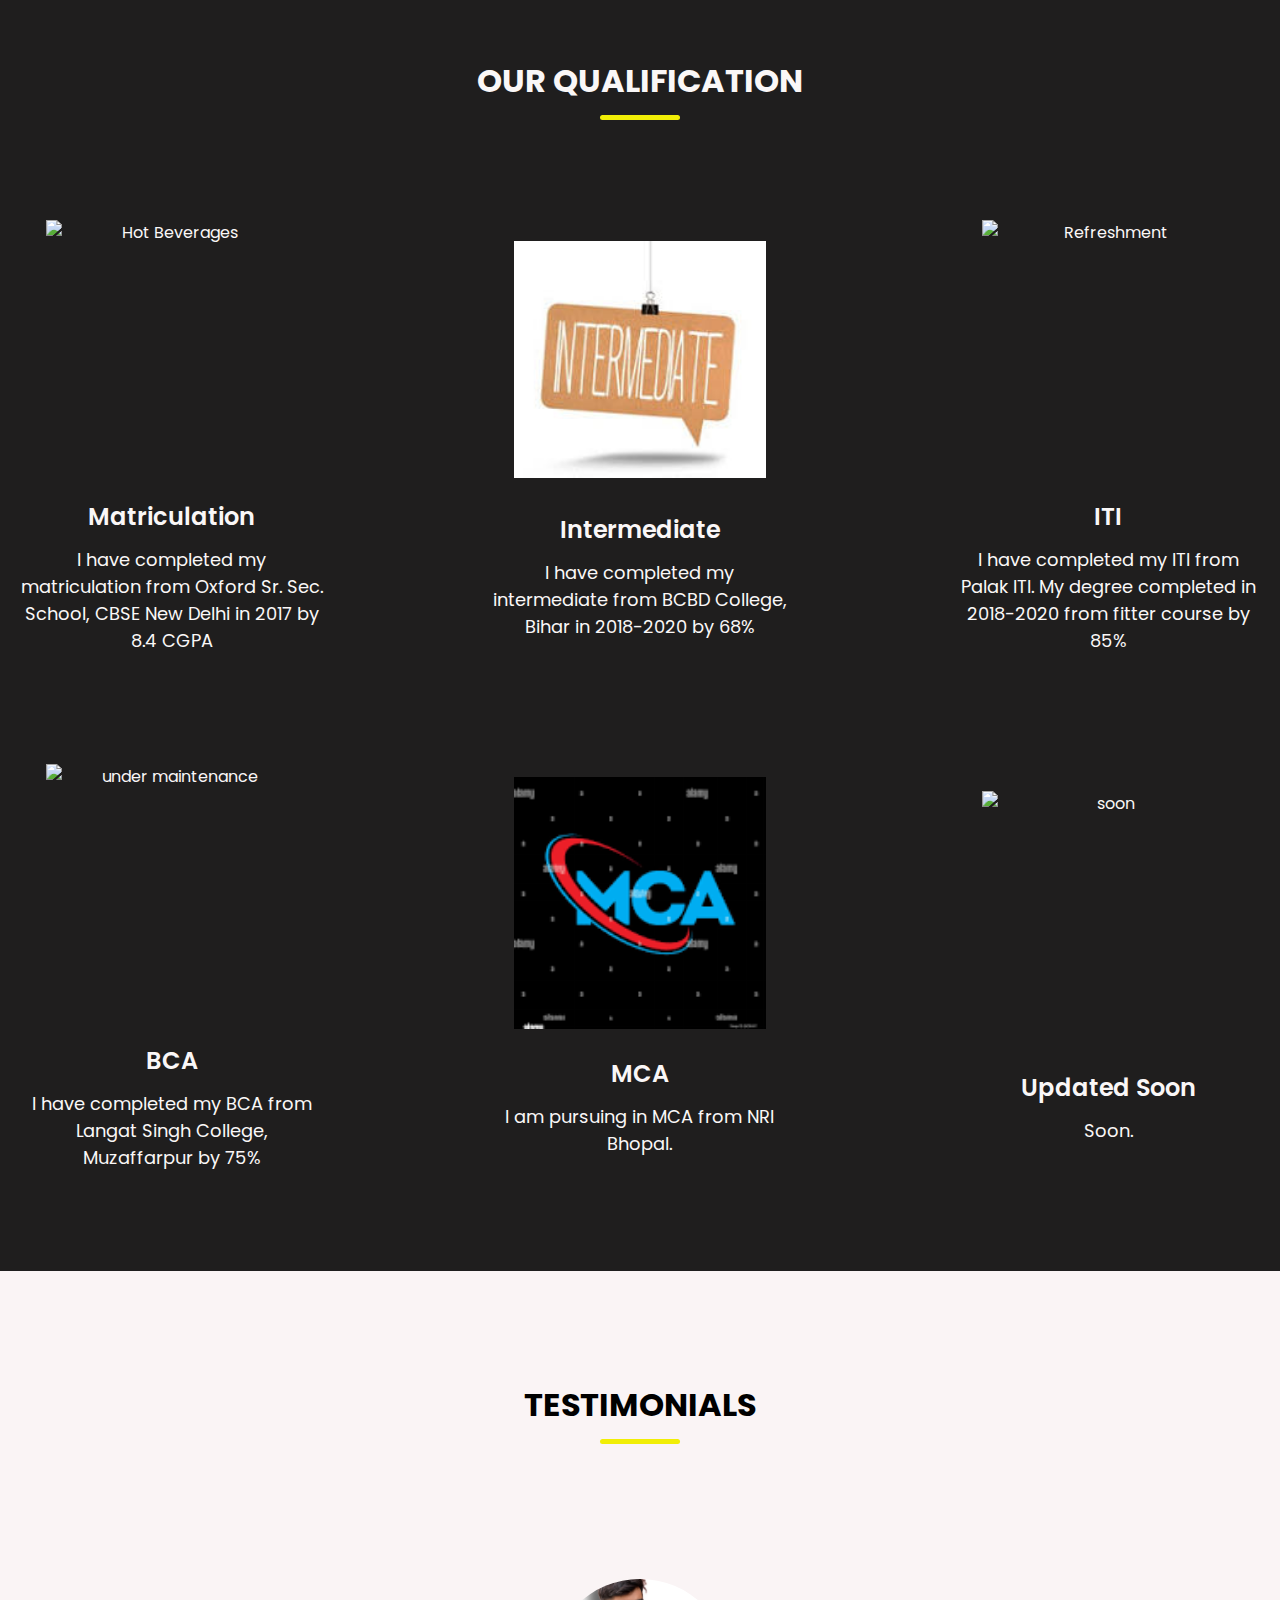
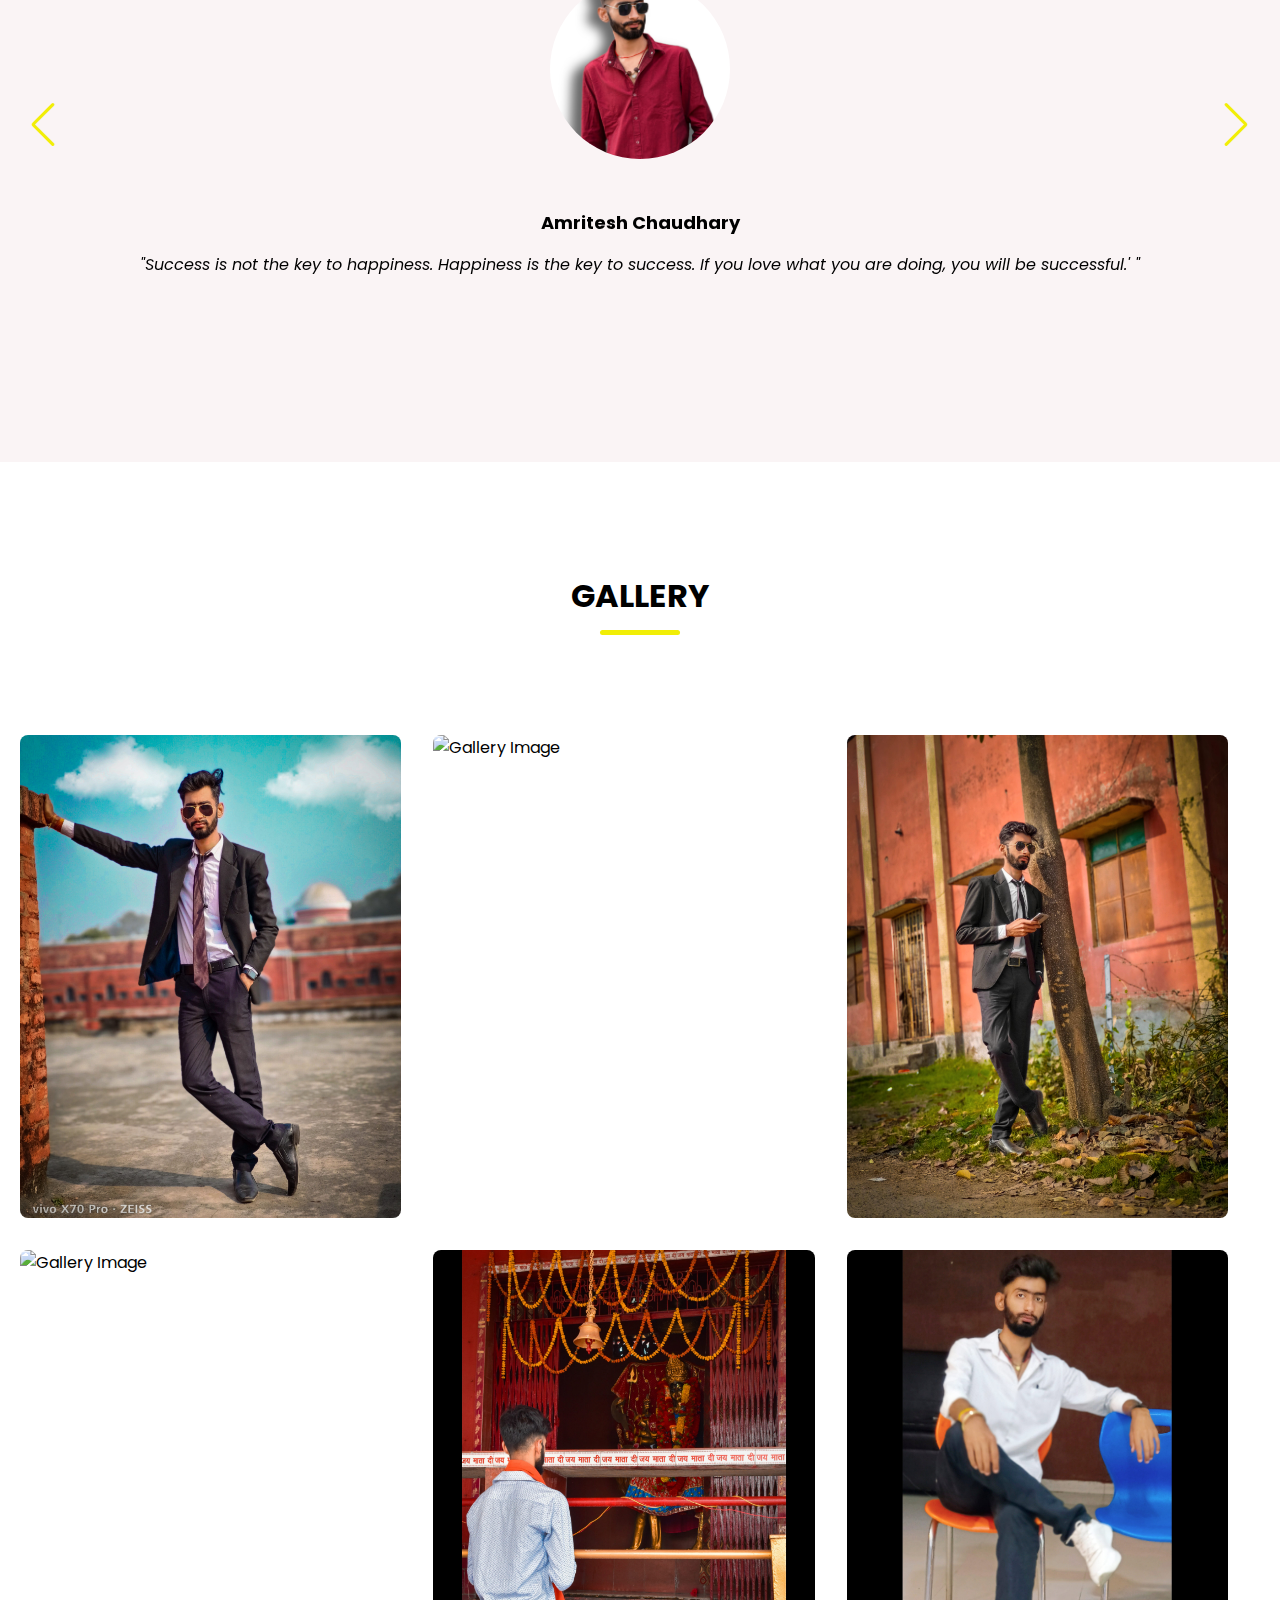
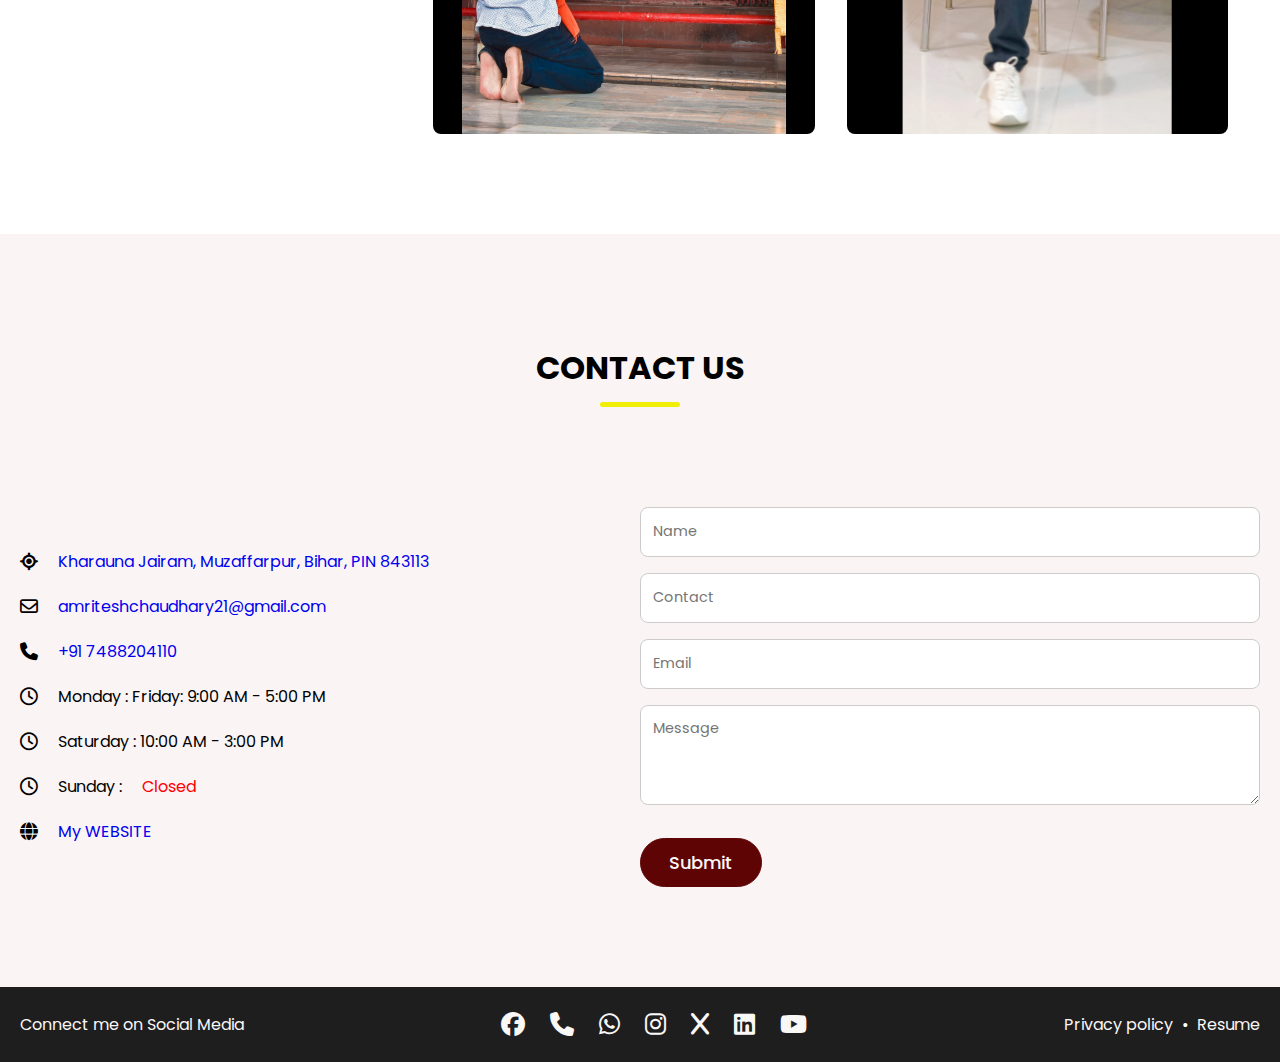
==== commit 437a40f6: "Update index.html" ====
--- a/index.html
+++ b/index.html
@@ -227,15 +227,15 @@
             </li>
             <li class="contact-info">
               <i class="fa-regular fa-clock"></i>
-              <p>Monday - Friday: 9:00 AM - 5:00 PM</p>
+              <p>Monday : Friday: 9:00 AM - 5:00 PM</p>
             </li>
             <li class="contact-info">
               <i class="fa-regular fa-clock"></i>
-              <p>Saturday: 10:00 AM - 3:00 PM</p>
+              <p>Saturday : 10:00 AM - 3:00 PM</p>
             </li>
             <li class="contact-info">
               <i class="fa-regular fa-clock"></i>
-              <p></p>Sunday:</p>
+              <p>Sunday :</p>
               <p style="color:red;">Closed</p>
 
             </li>
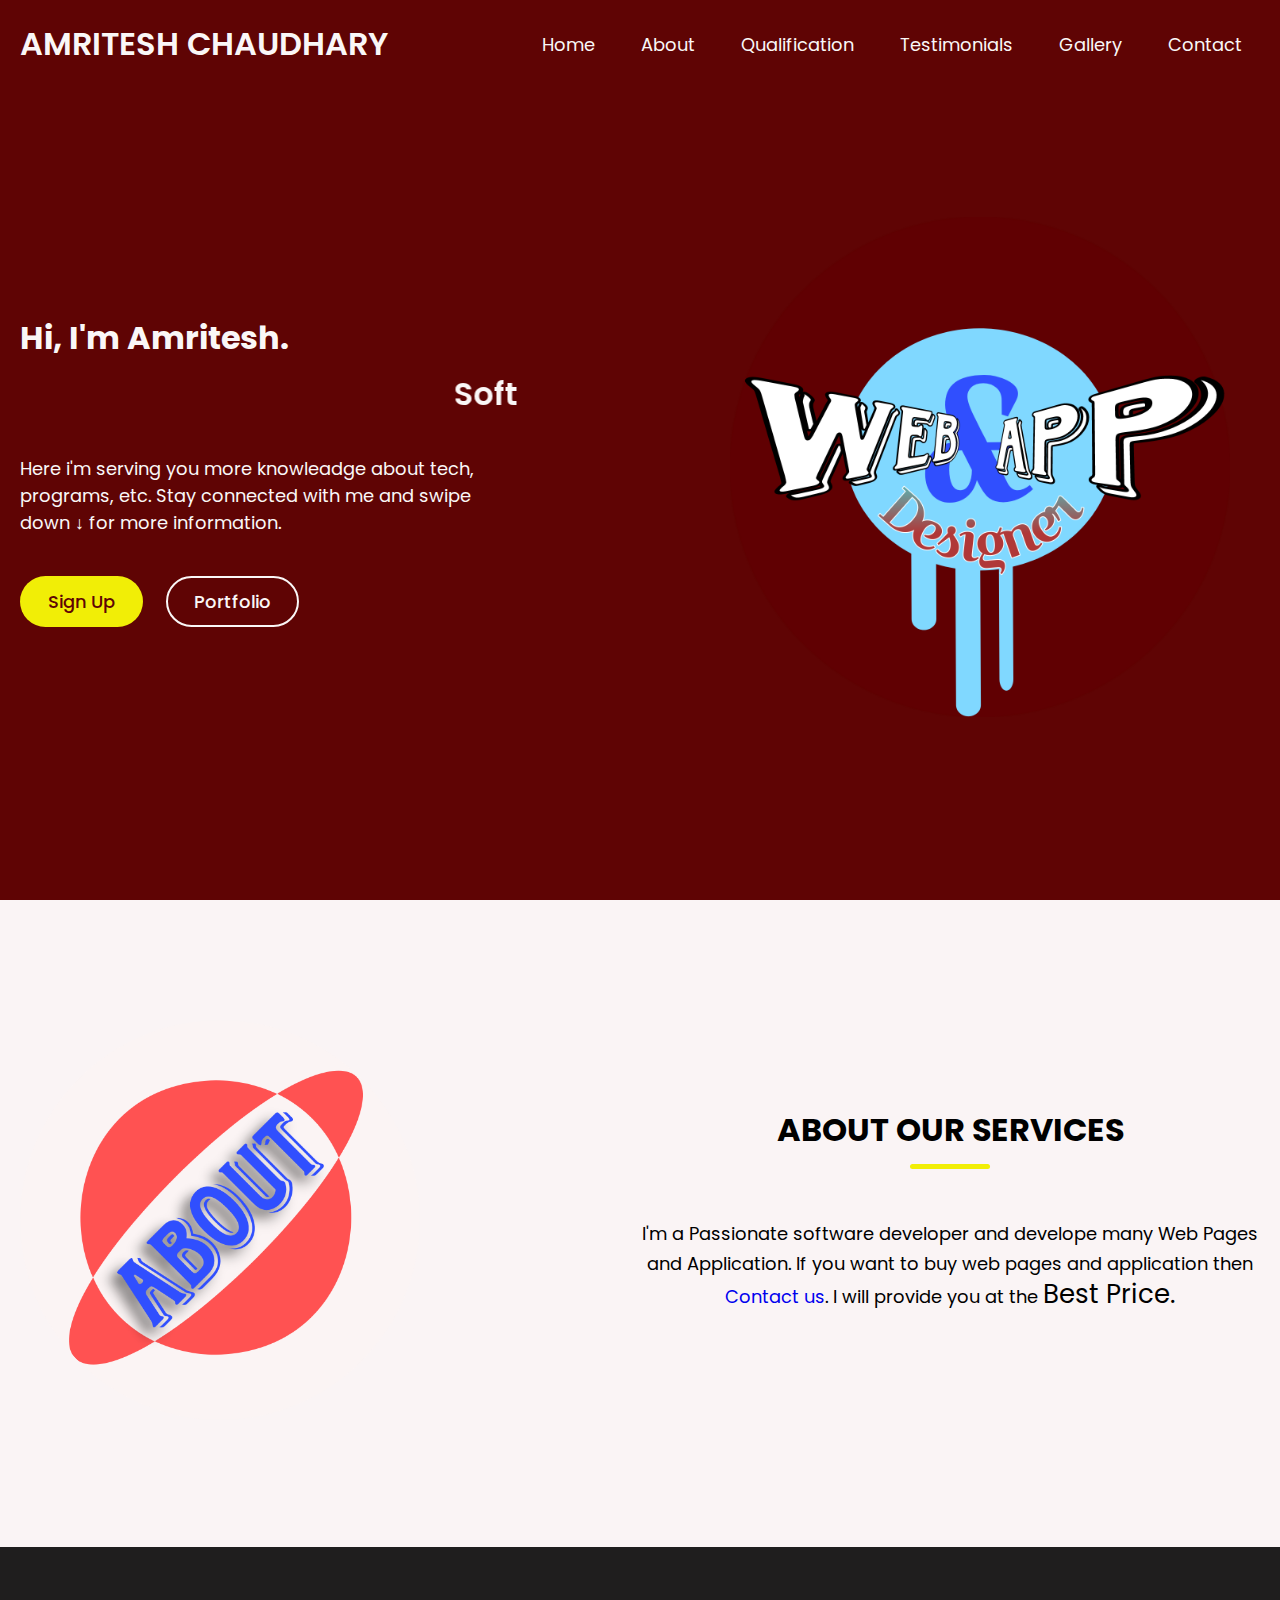
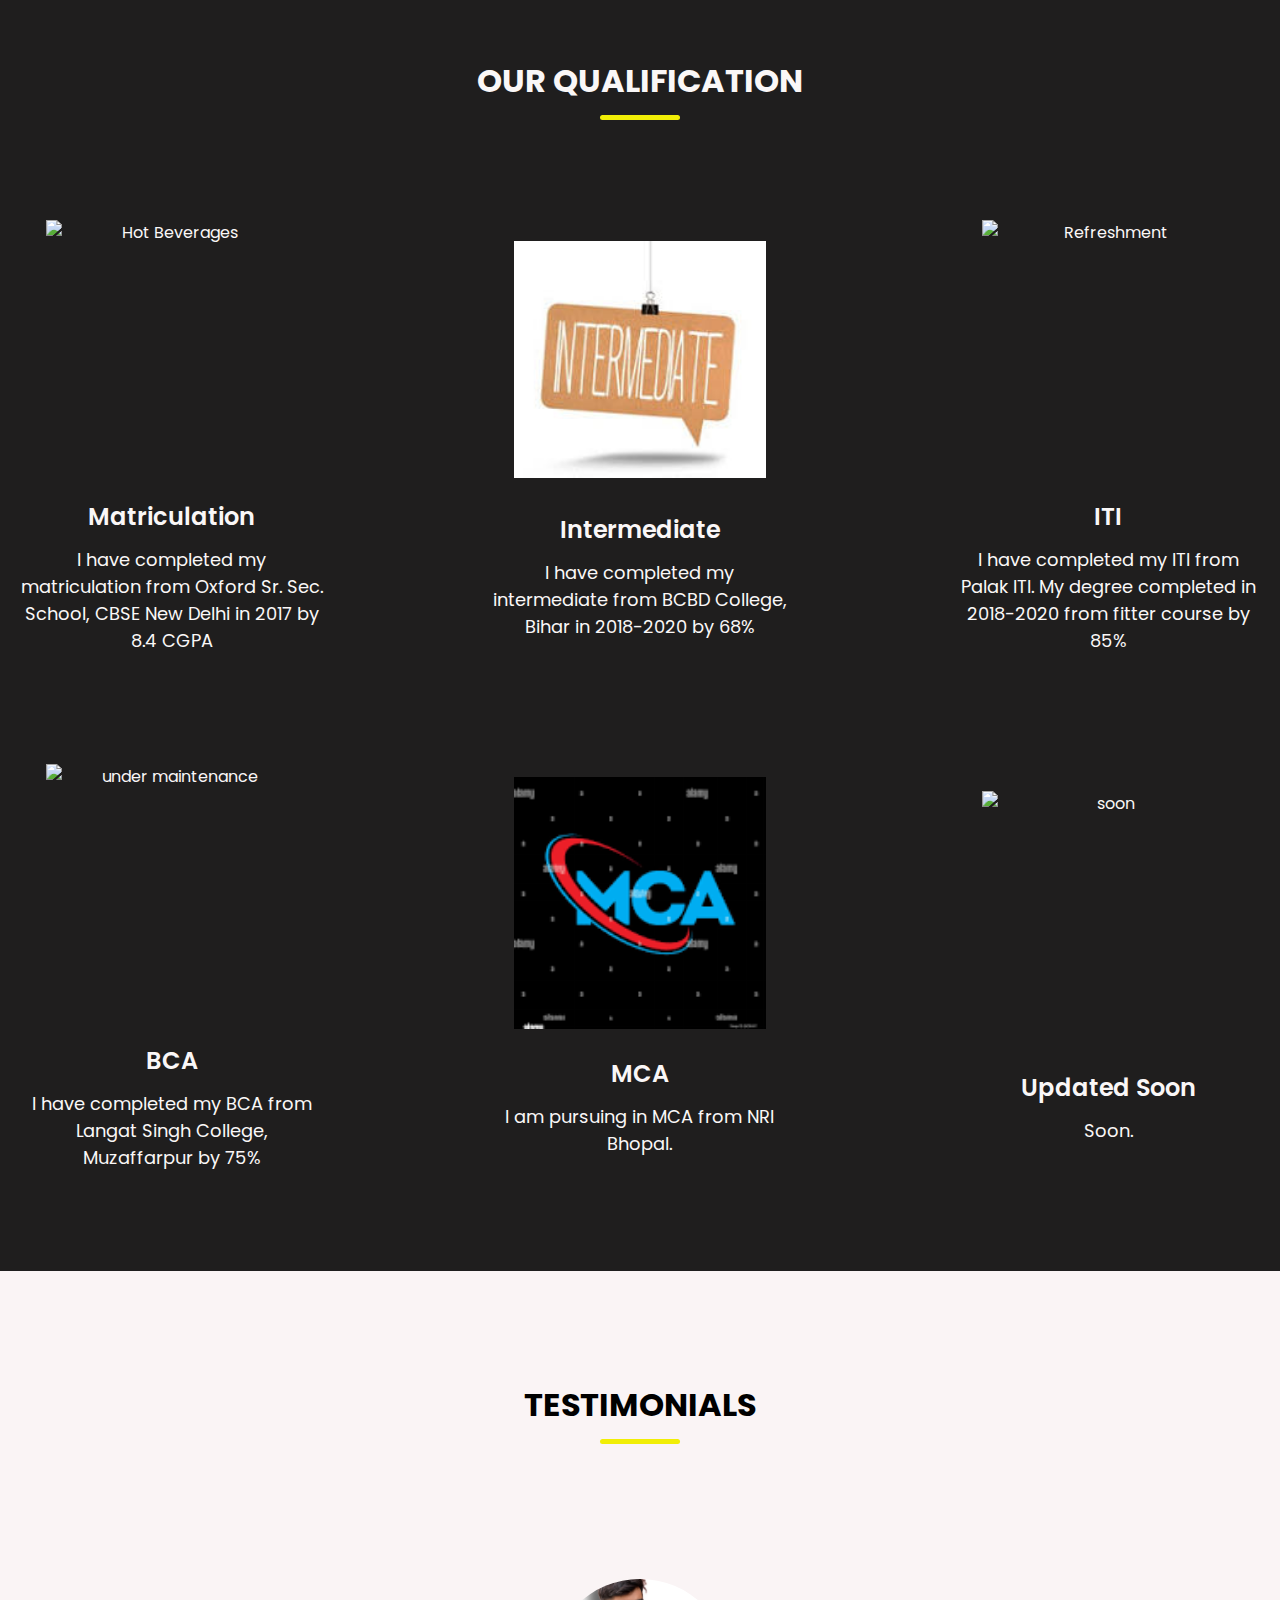
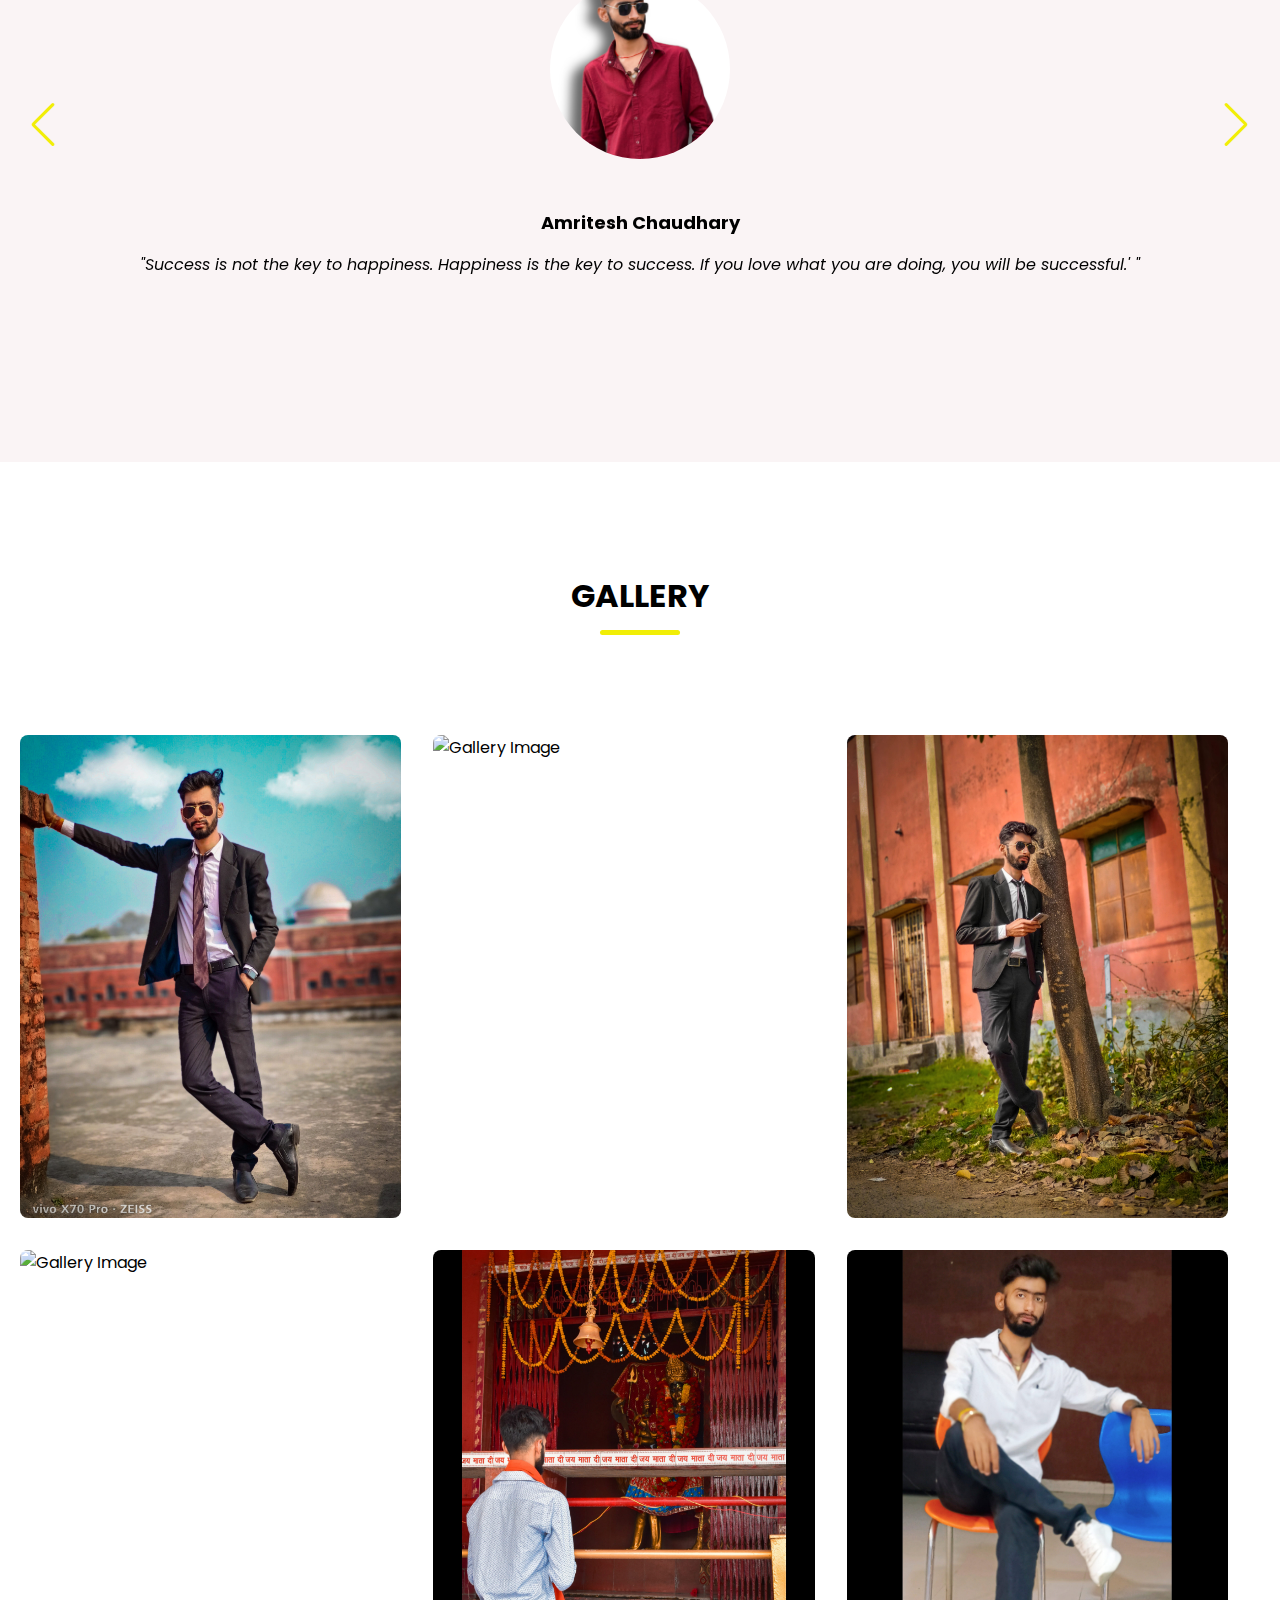
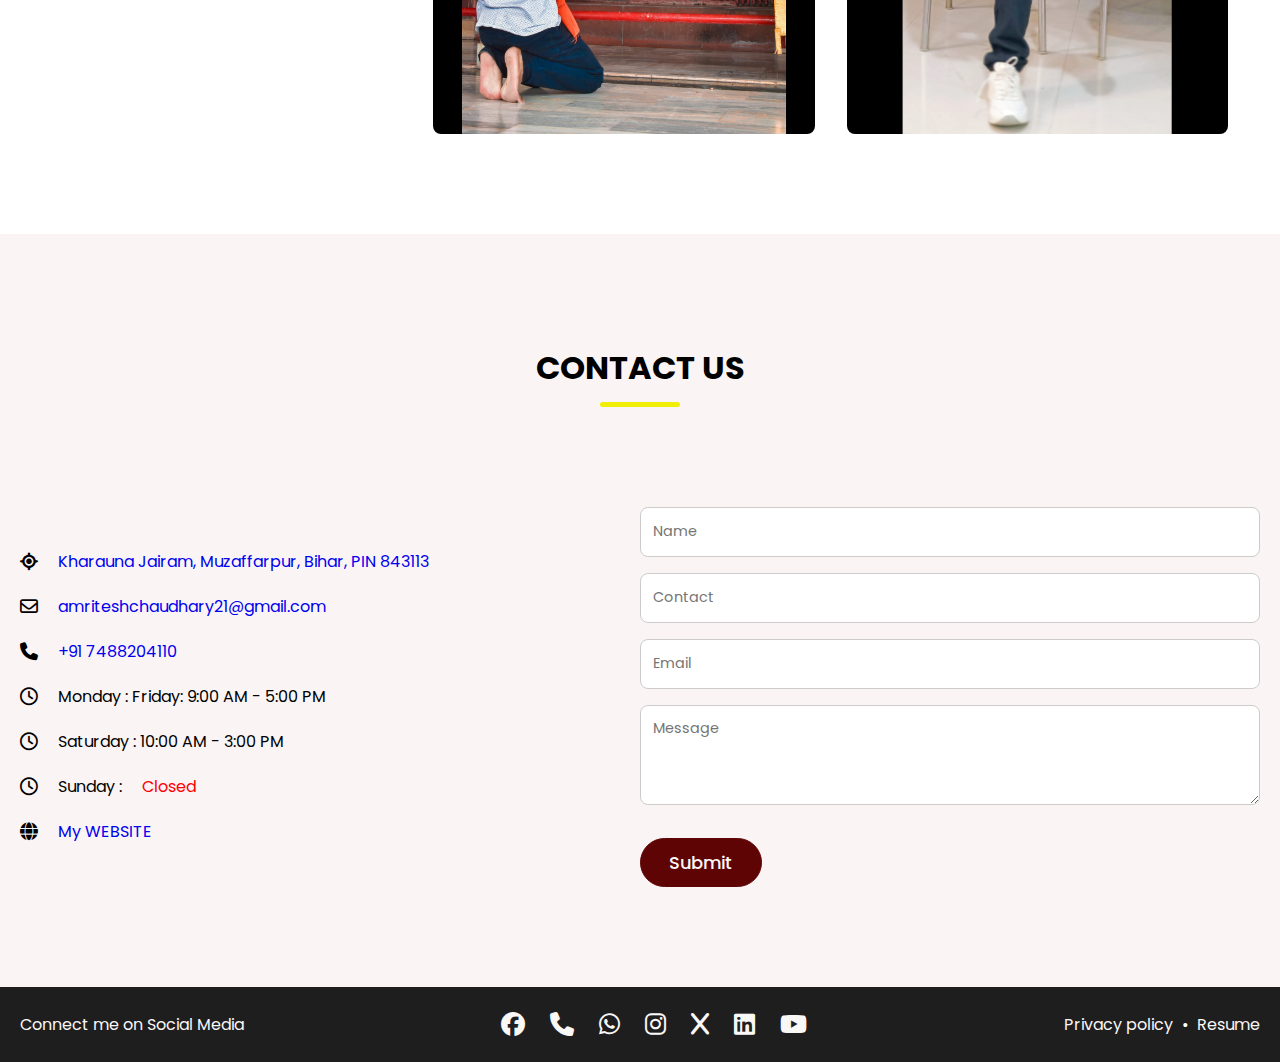
==== commit 2d6612bf: "Update index.html" ====
--- a/index.html
+++ b/index.html
@@ -72,7 +72,8 @@
       <section class="about-section" id="about">
         <div class="section-content">
           <div class="about-image-wrapper">
-            <img src="about.jpg.jpg" alt="About" class="about-image" />
+            
+            <img src="aboutdp.png" alt="About" class="about-image" />
           </div>
           <div class="about-details">
             <h2 class="section-title">About our services</h2>
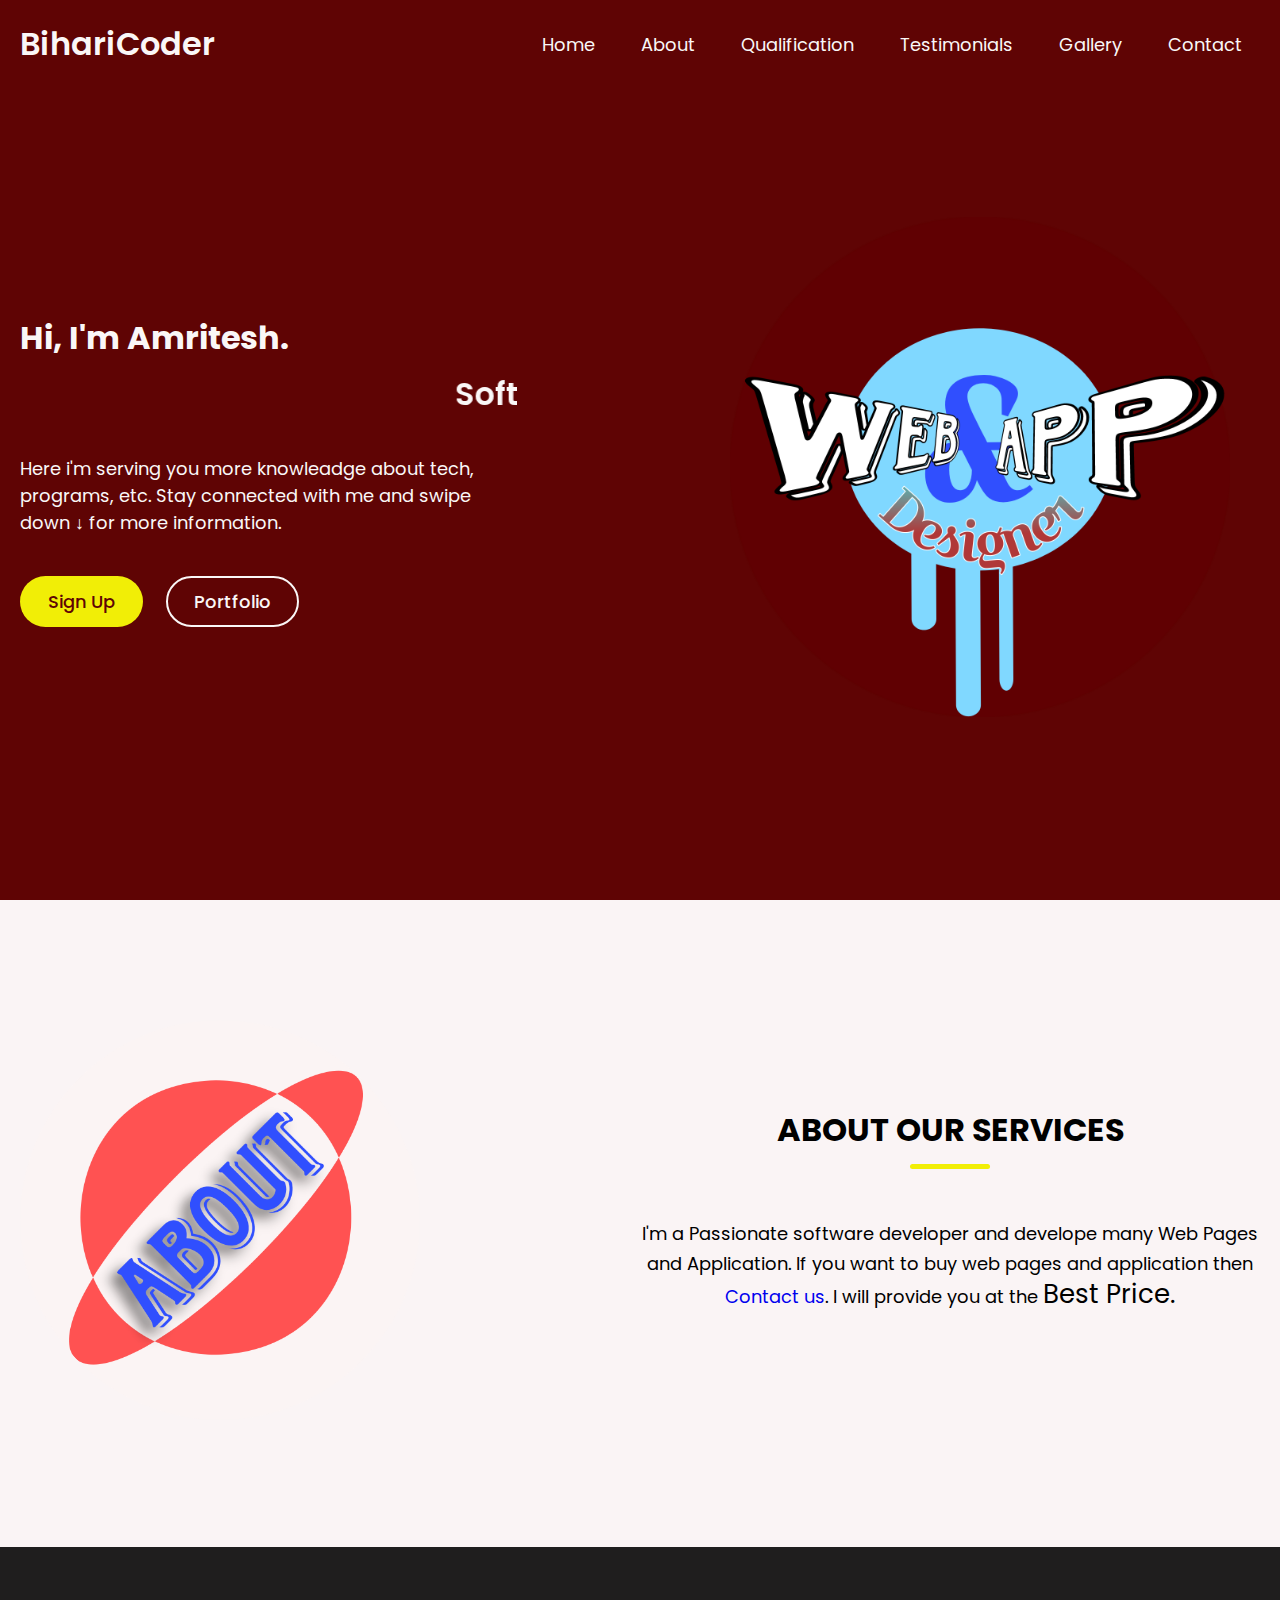
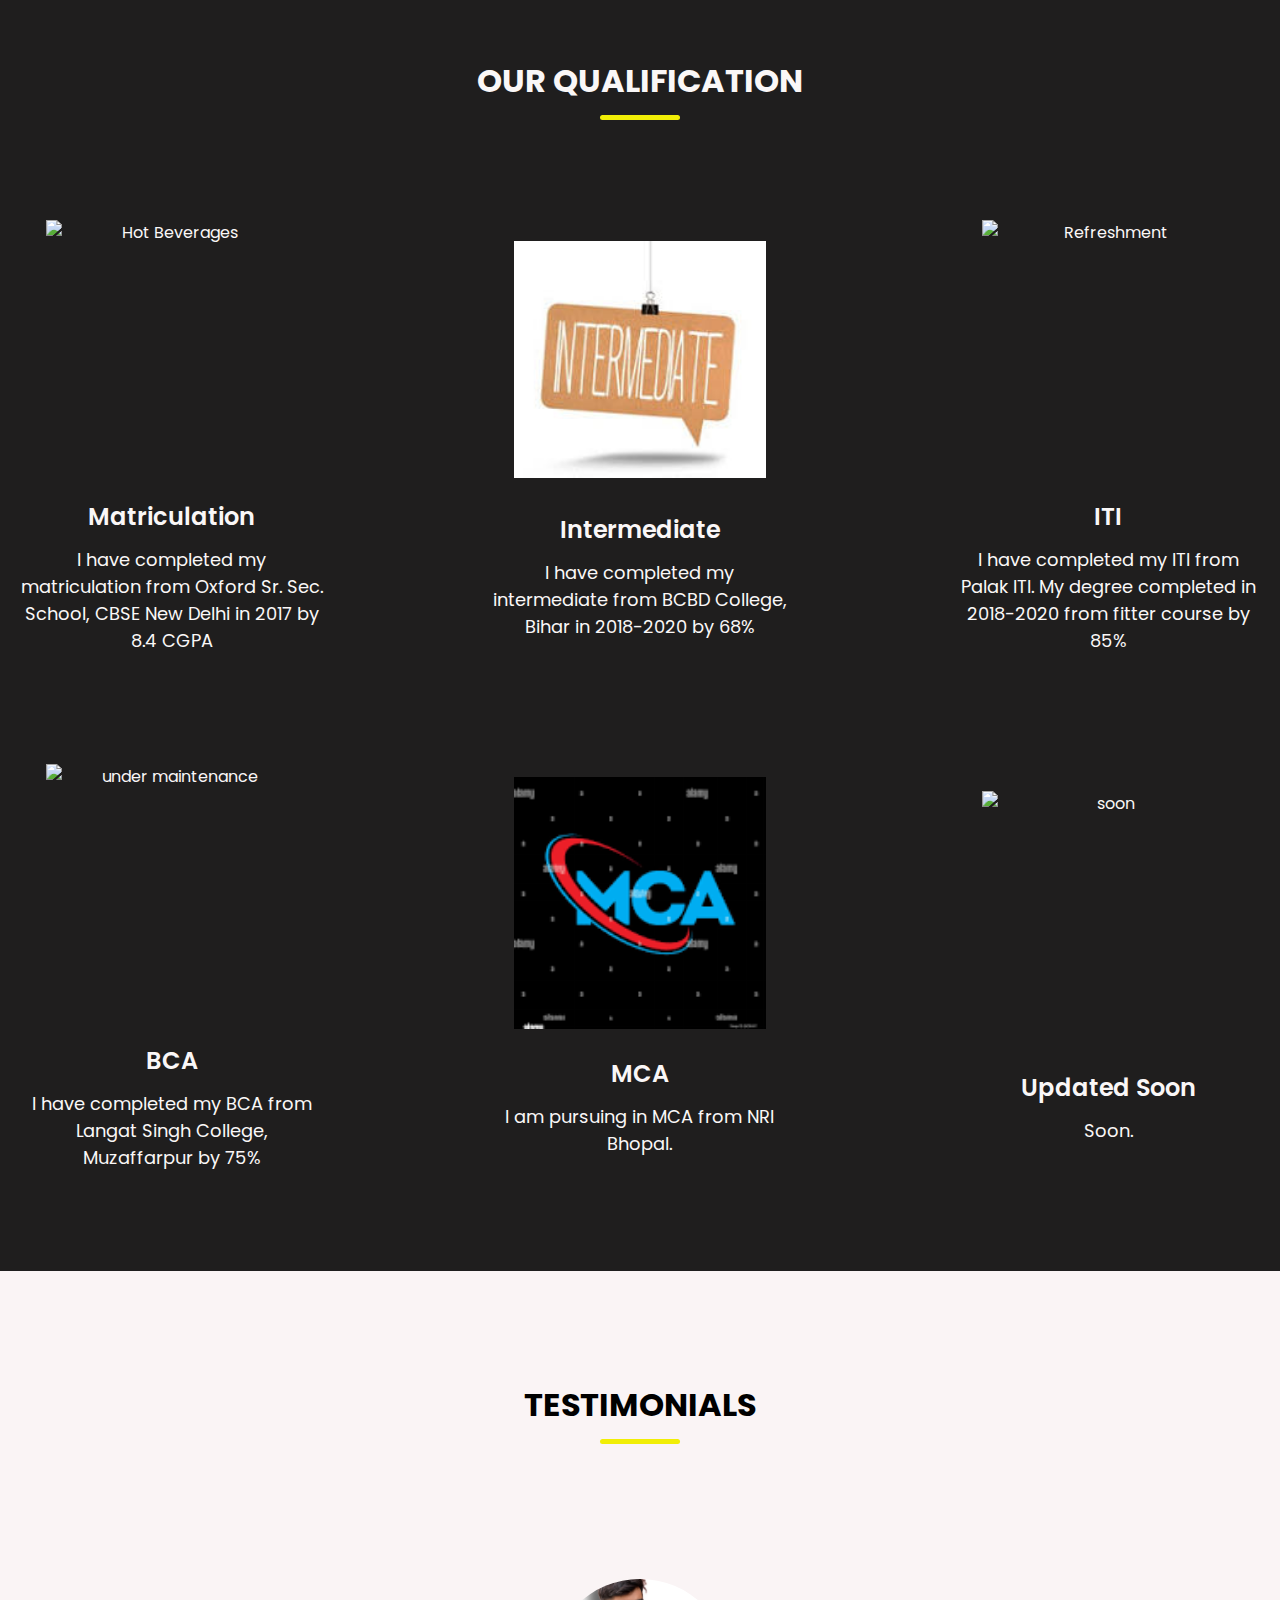
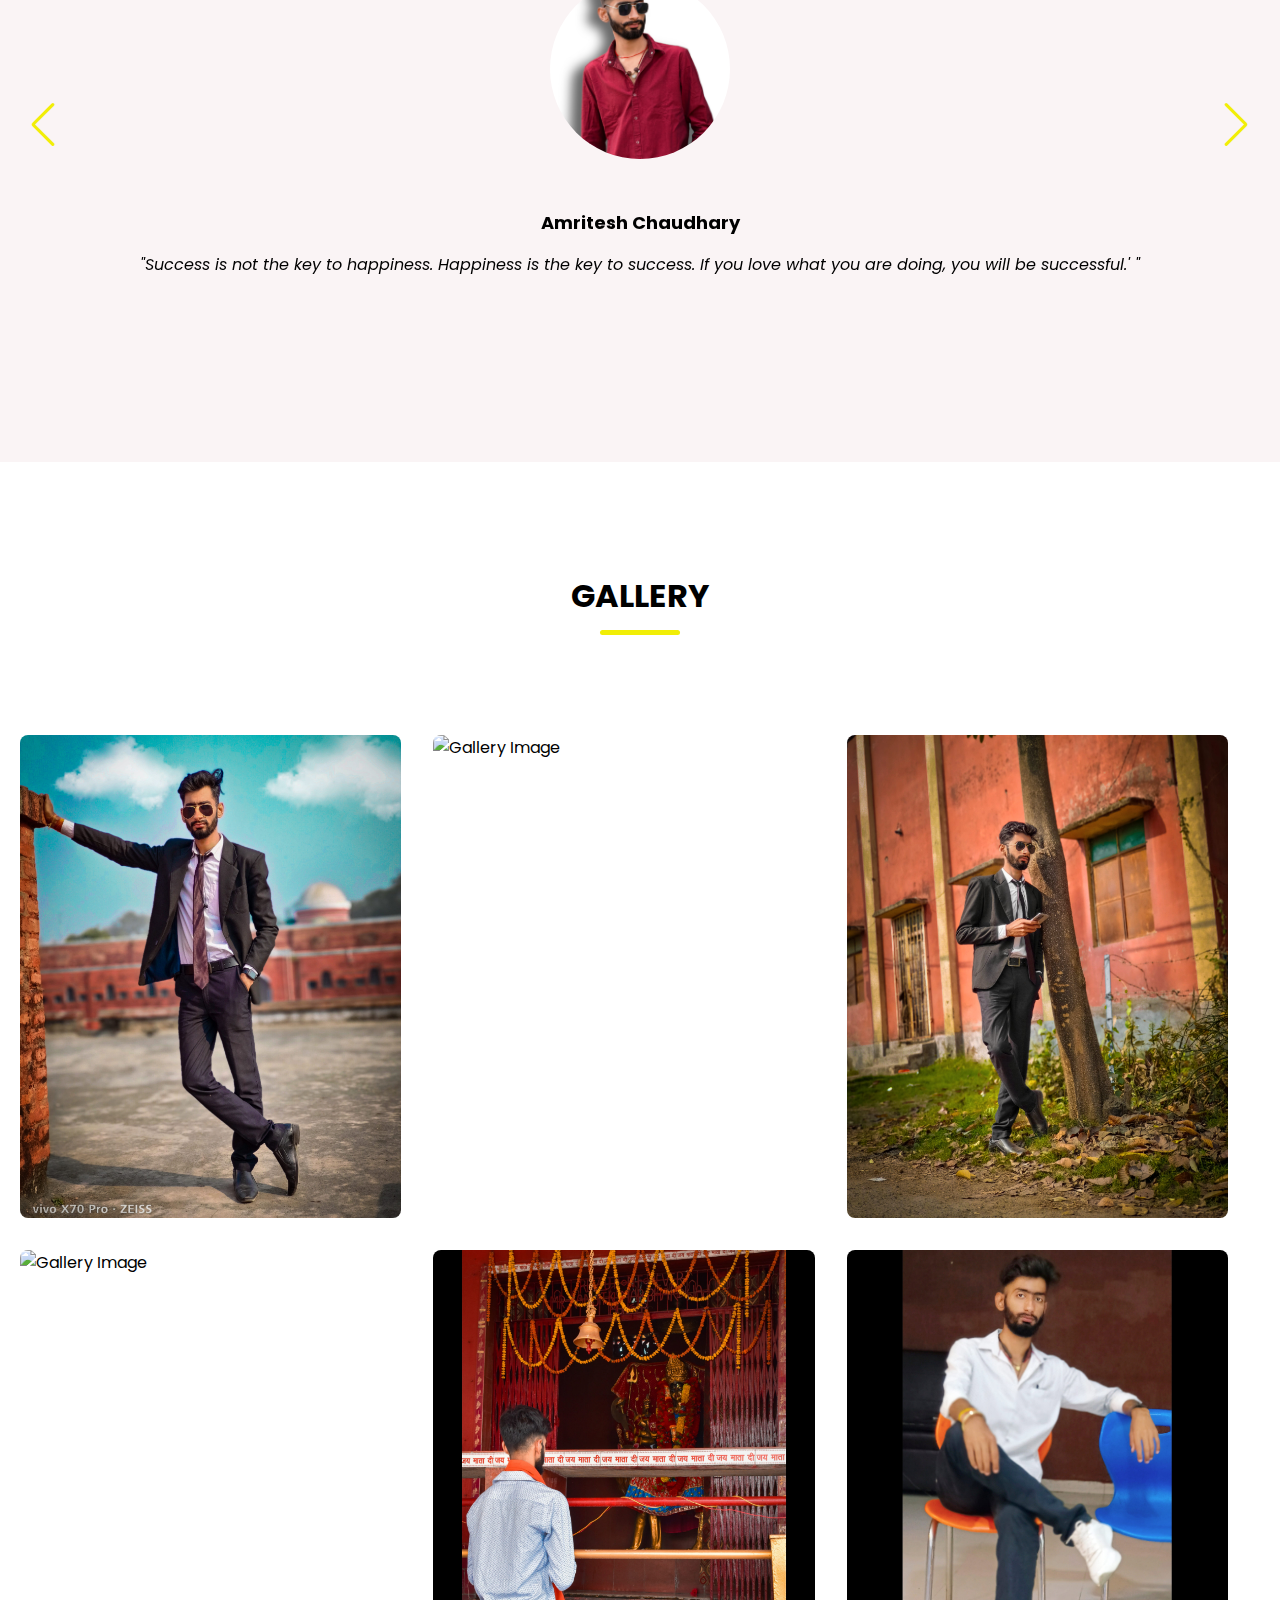
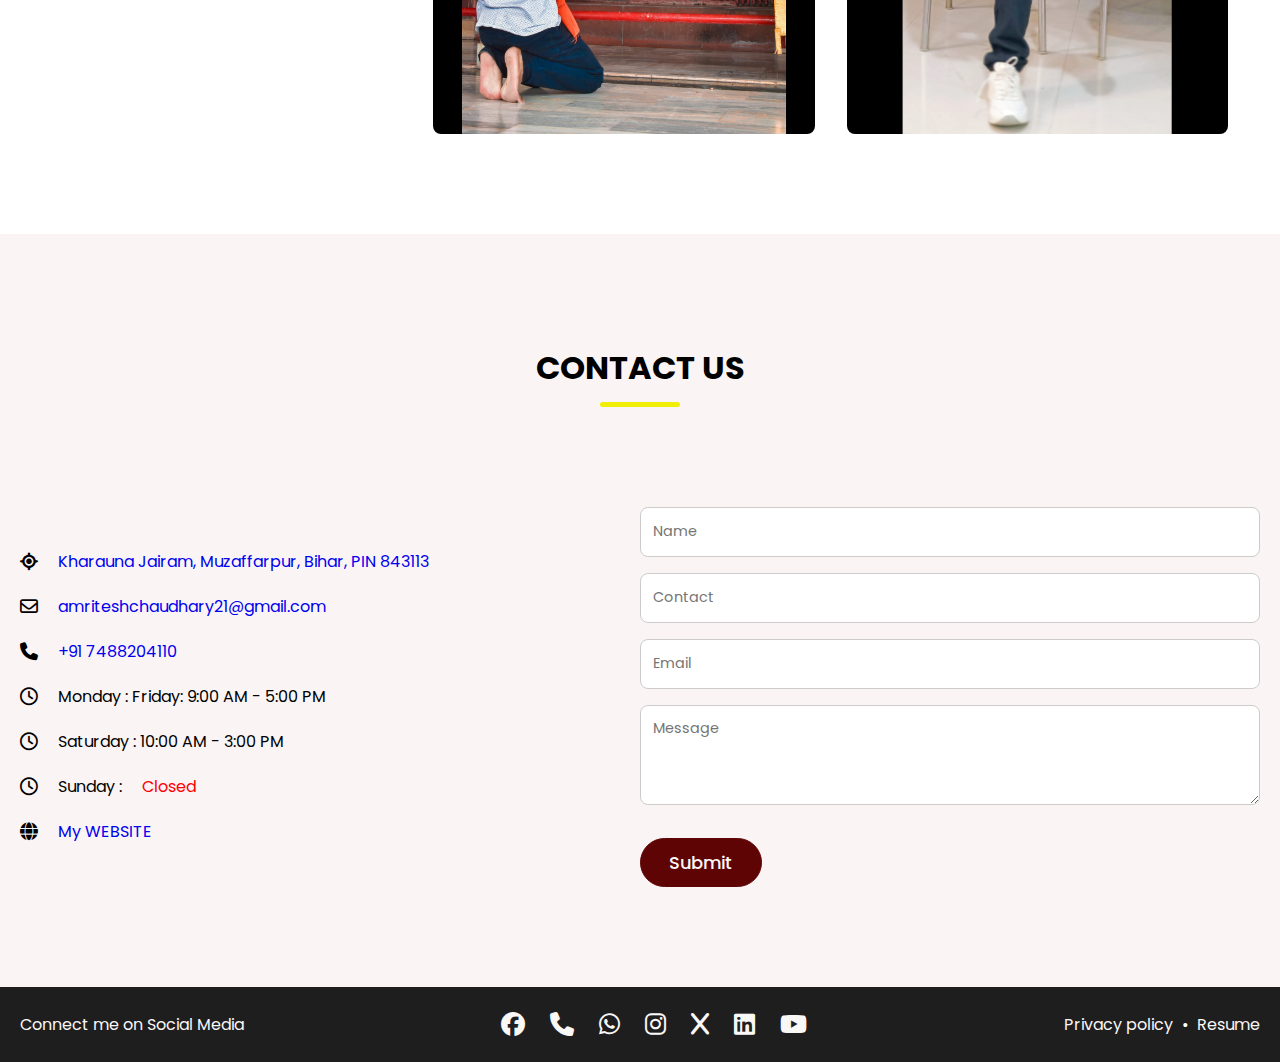
==== commit 186897b6: "Update index.html" ====
--- a/index.html
+++ b/index.html
@@ -1,22 +1,36 @@
+
 <!DOCTYPE html>
 
 <html lang="en">
   <head>
     <meta charset="UTF-8" />
     <meta name="viewport" content="width=device-width, initial-scale=1.0" />
-    <title>portfolio website</title>
+    <meta name="description" content="BihariCoder - A platform for learning and sharing coding knowledge, web development, tutorials, and services." />
+    <meta name="keywords" content="BihariCoder, web development, coding tutorials, web services, programming, learn coding, Bihar" />
+    <meta name="author" content="BihariCoder" />
+    <title>BihariCoder - Web Development, Coding Tutorials, and Web Services</title>
     <!-- Linking Font Awesome for icons -->
     <link rel="stylesheet" href="https://cdnjs.cloudflare.com/ajax/libs/font-awesome/6.6.0/css/all.min.css" />
     <!-- Linking Swiper CSS -->
     <link rel="stylesheet" href="https://cdn.jsdelivr.net/npm/swiper@11/swiper-bundle.min.css" />
     <link rel="stylesheet" href="imp.css" />
-  </head>
+    <script type="application/ld+json">
+      {
+        "@context": "https://schema.org",
+        "@type": "WebSite",
+        "name": "BihariCoder",
+        "url": "https://www.biharicoder.com",
+        "description": "BihariCoder provides web development tutorials, services, and learning resources."
+      }
+    </script>
+</head>
+  
   <body>
     <!-- Header / Navbar -->
     <header>
       <nav class="navbar">
         <a href="#" class="nav-logo">
-          <h2 class="logo-text">AMRITESH CHAUDHARY</h2>
+          <h2 class="logo-text">BihariCoder</h2>
           
         </a>
 
@@ -63,7 +77,7 @@
             </div>
           </div>
           <div class="hero-image-wrapper">
-            <img src="interface.png" alt="Coffee" class="hero-image" />
+            <img src="interface.png" alt="image" class="hero-image" />
           </div>
         </div>
       </section>
@@ -124,7 +138,7 @@
               </div>
             </li>
             <li class="menu-item">
-              <img src="images/burger-frenchfries.png" alt="soon" class="menu-image" />
+              <img src="#" alt="soon" class="menu-image" />
               <div class="menu-details">
                 <h3 class="name">Updated Soon</h3>
                 <p class="text">Soon.</p>
@@ -152,7 +166,7 @@
                   <i class="feedback">"Updated soon"</i>
                 </li>
                 <li class="testimonial swiper-slide">
-                  <img src="images/user-3.jpg" alt="User" class="user-image" />
+                  <img src="#" alt="User" class="user-image" />
                   <h3 class="name">Updated soon</h3>
 
                   <i class="feedback">"Updated soon!"</i>
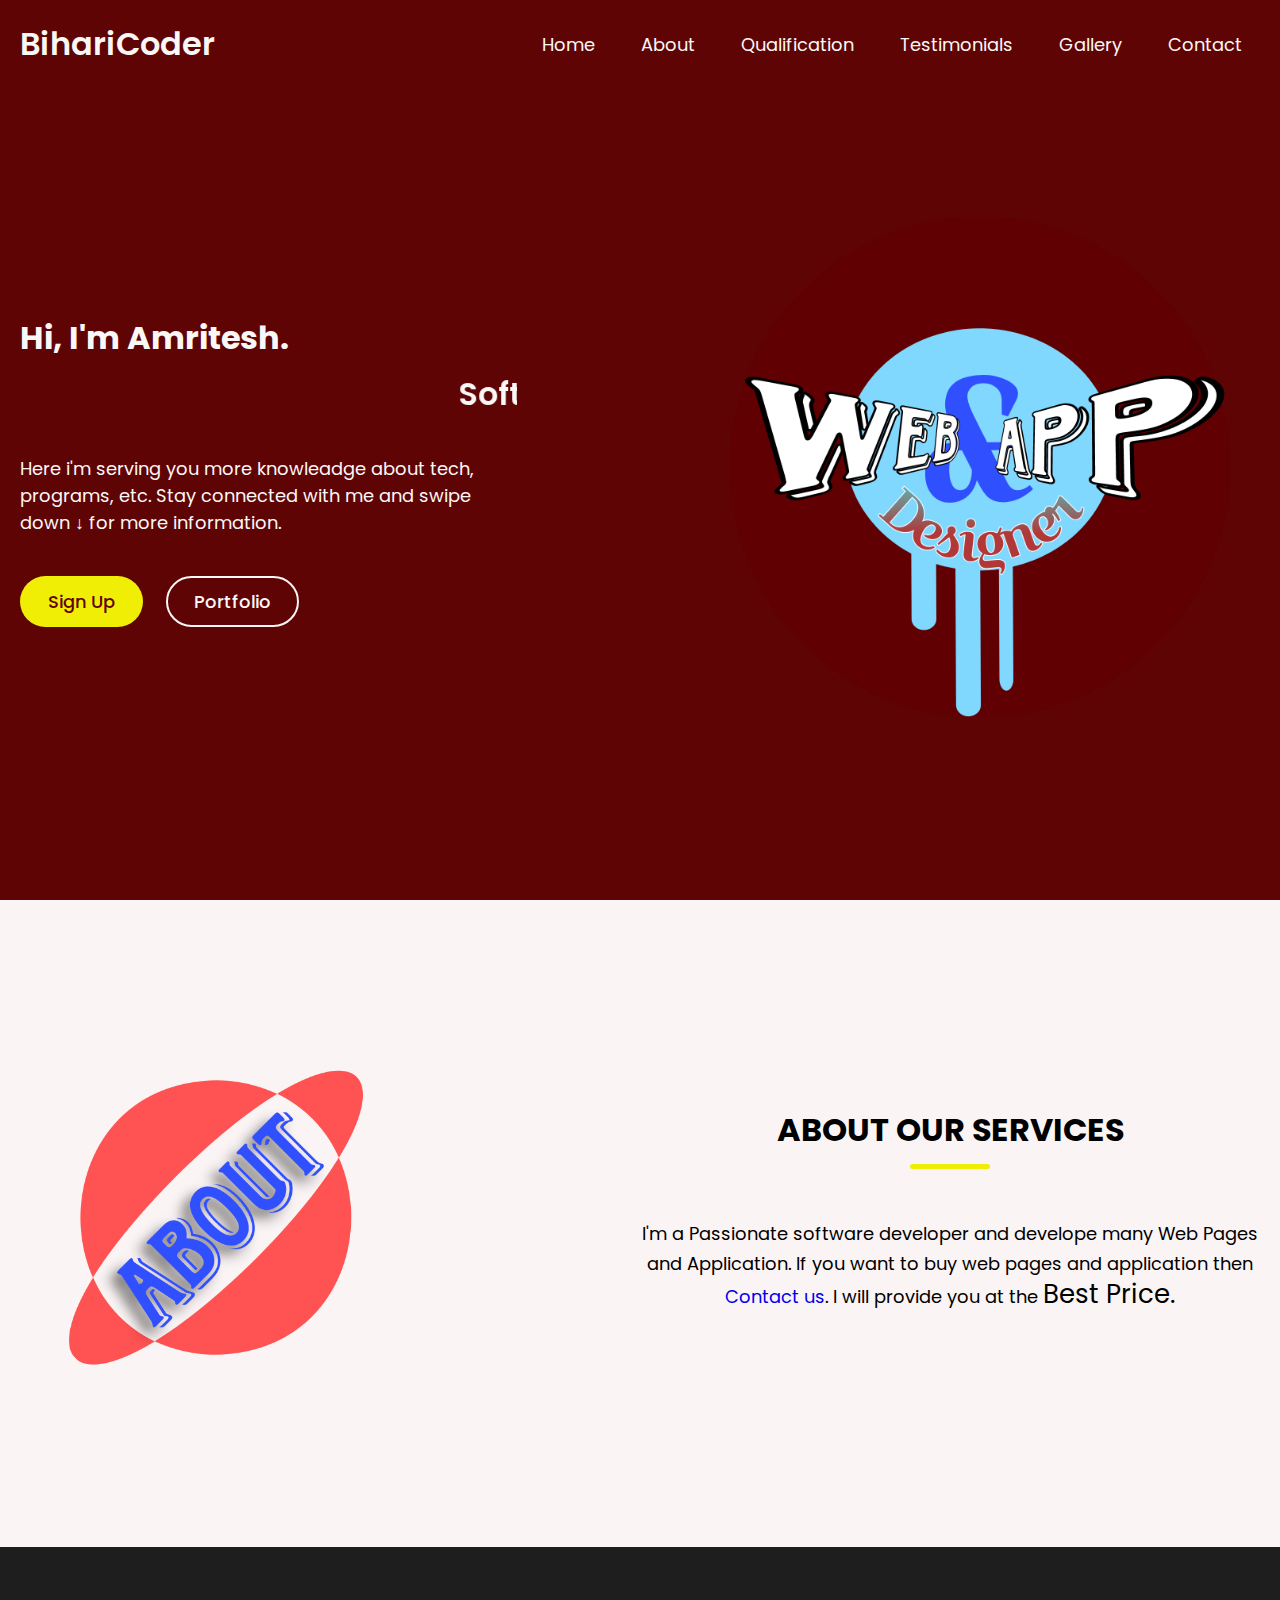
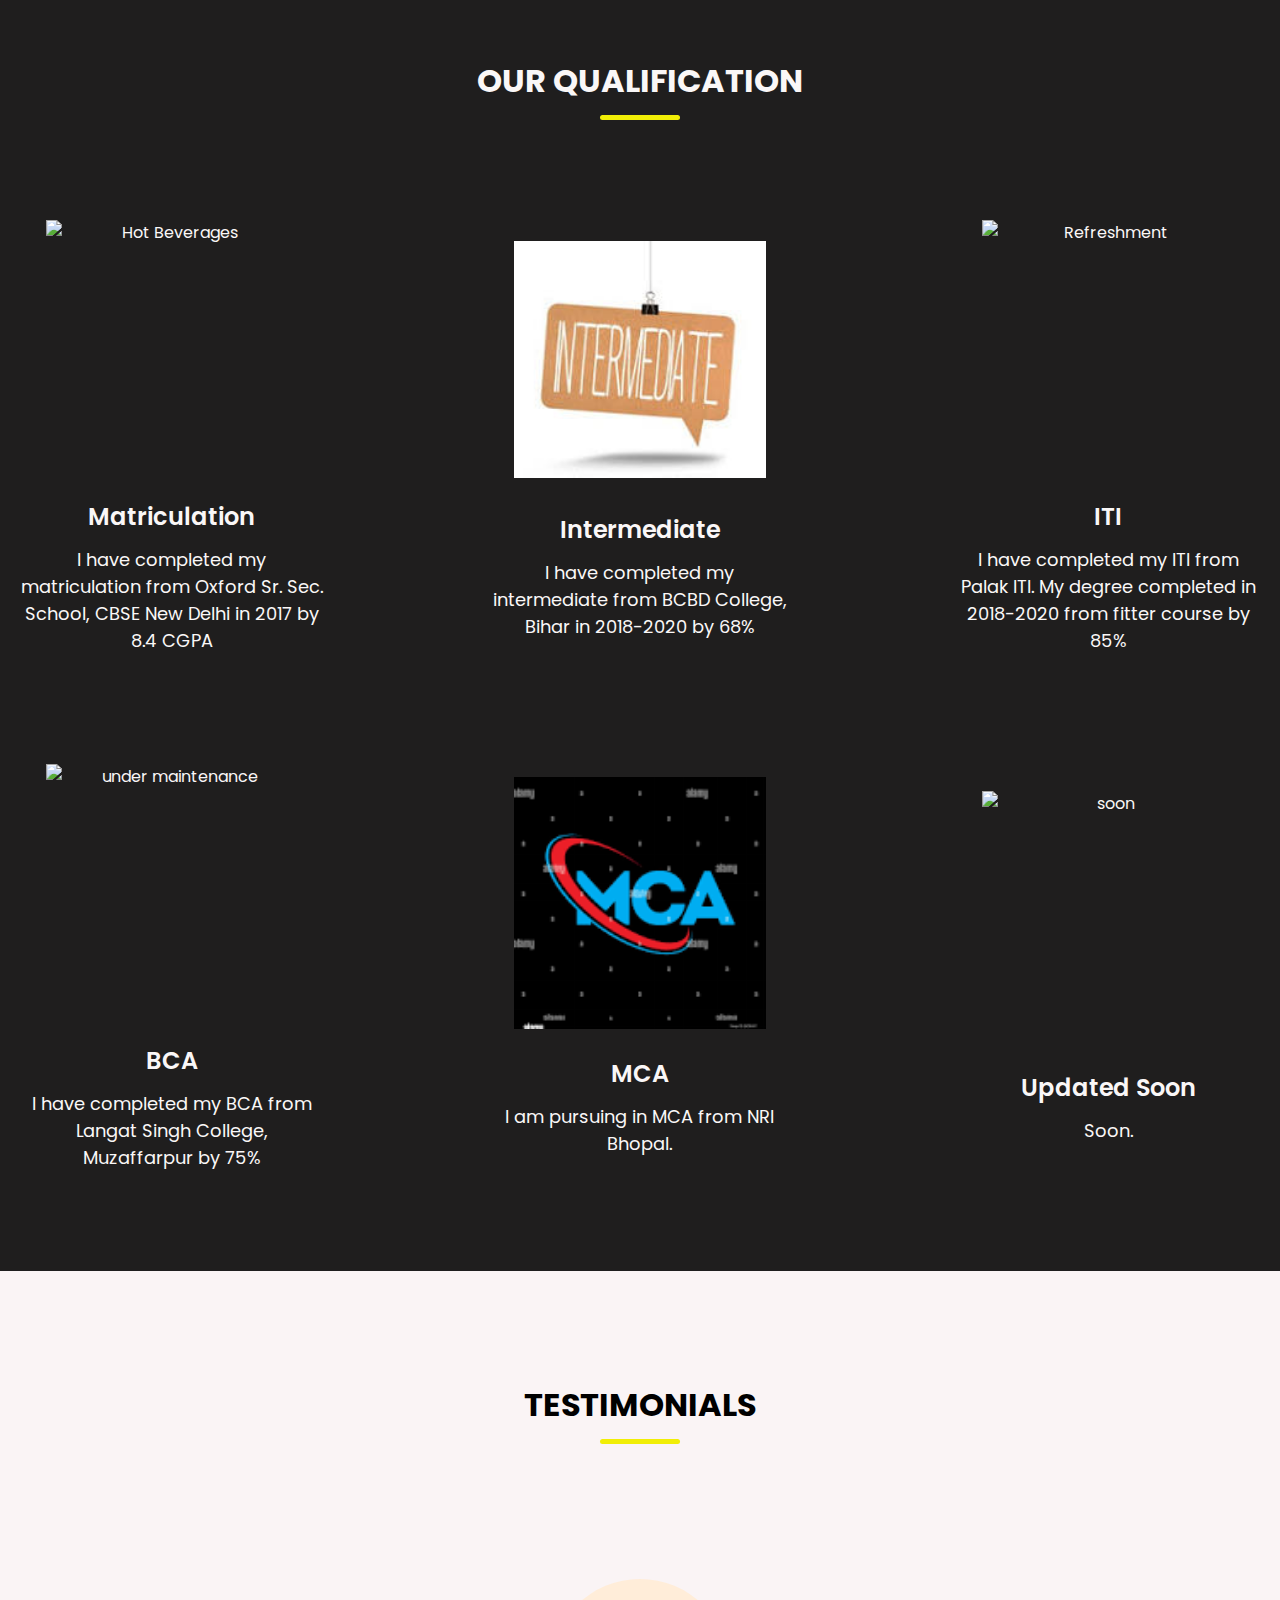
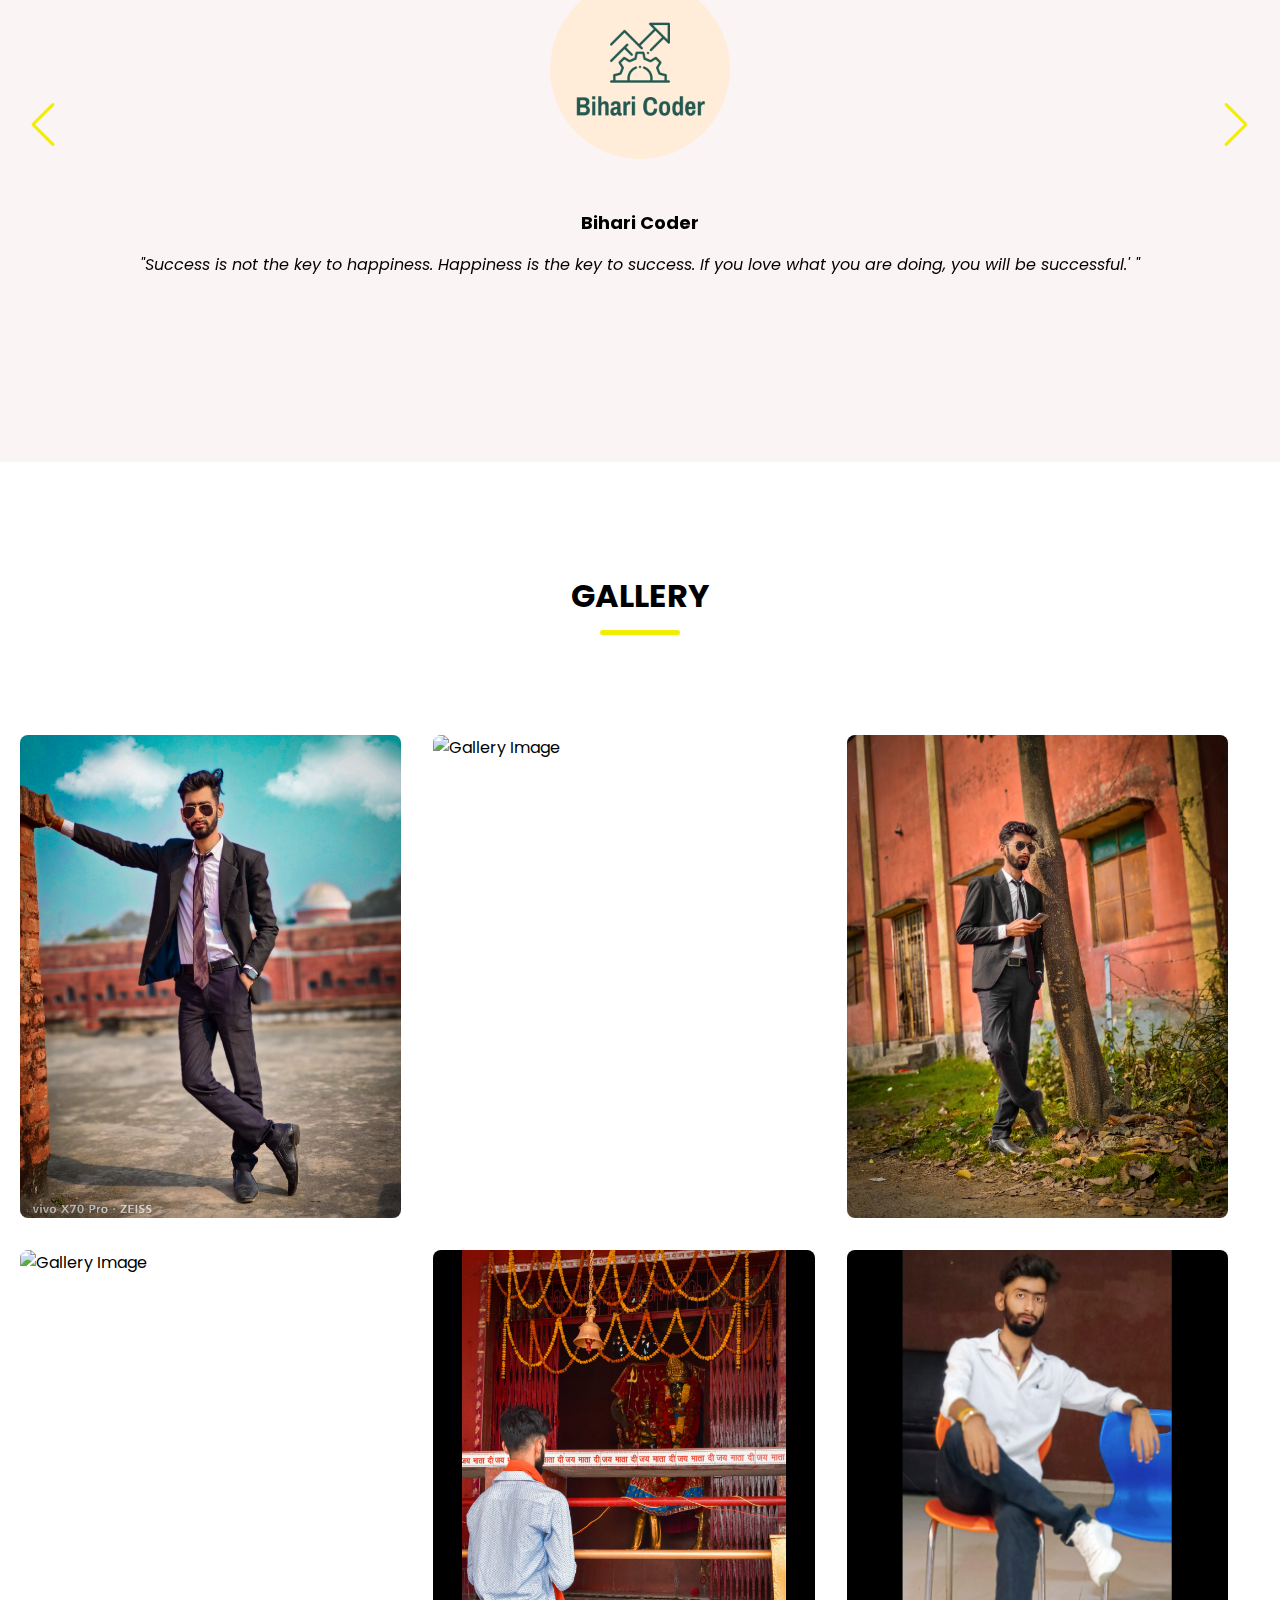
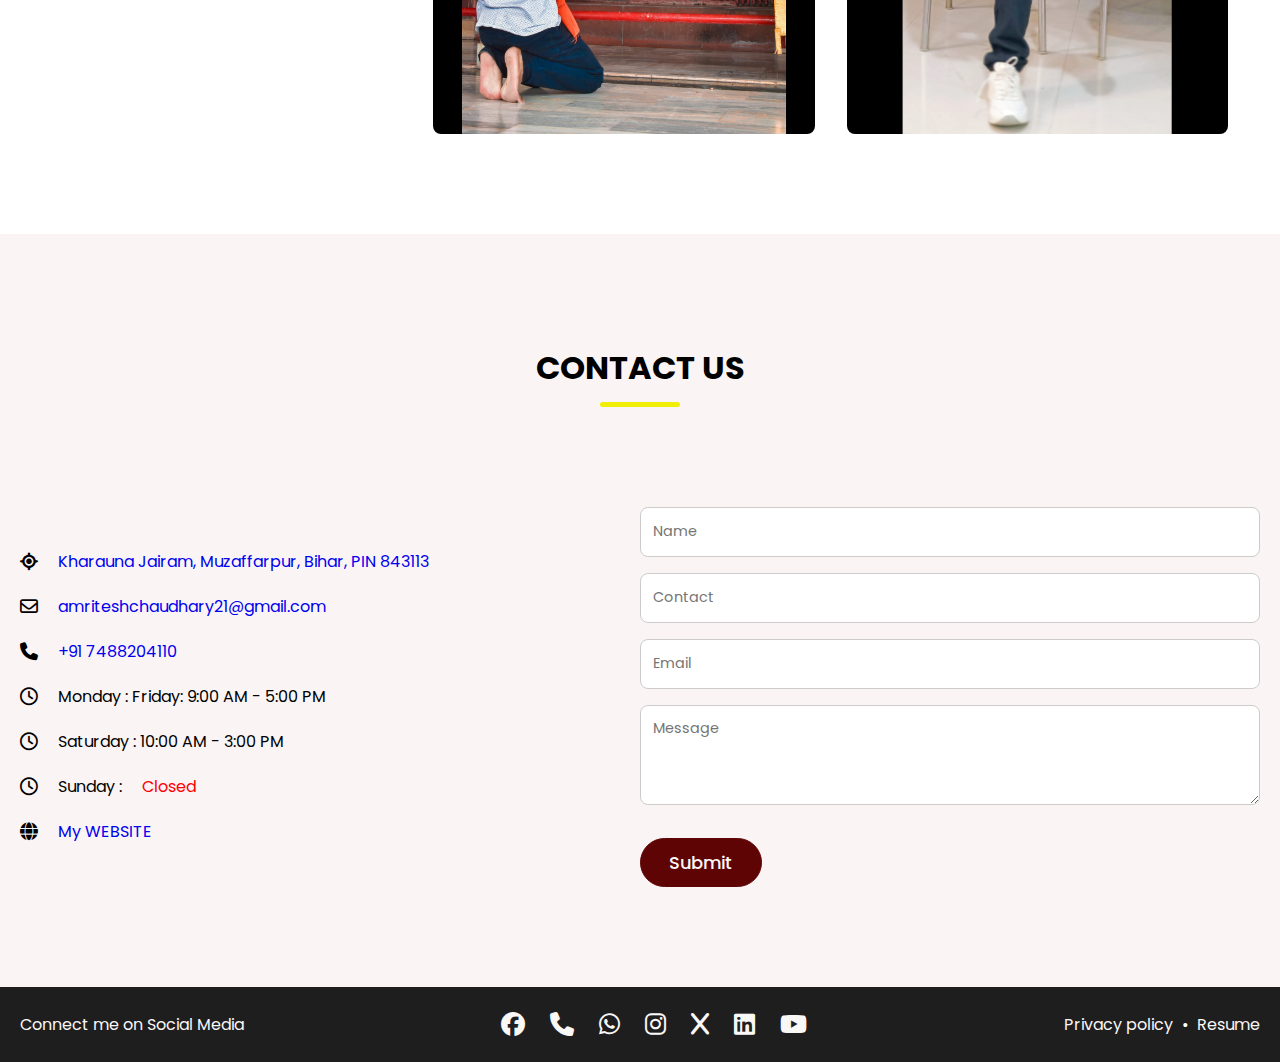
==== commit b001e4e5: "Update index.html" ====
--- a/index.html
+++ b/index.html
@@ -23,7 +23,7 @@
         "description": "BihariCoder provides web development tutorials, services, and learning resources."
       }
     </script>
-</head>
+    </head>
   
   <body>
     <!-- Header / Navbar -->
@@ -156,8 +156,8 @@
             <div class="slider-wrapper">
               <ul class="testimonials-list swiper-wrapper">
                 <li class="testimonial swiper-slide">
-                  <img src="logopng3.jpg" alt="User" class="user-image" />
-                  <h3 class="name">Amritesh Chaudhary</h3>
+                  <img src="Studio1.png" alt="User" class="user-image" />
+                  <h3 class="name">Bihari Coder</h3>
                   <i class="feedback">"Success is not the key to happiness. Happiness is the key to success. If you love what you are doing, you will be successful.' "</i>
                 </li>
                 <li class="testimonial swiper-slide">
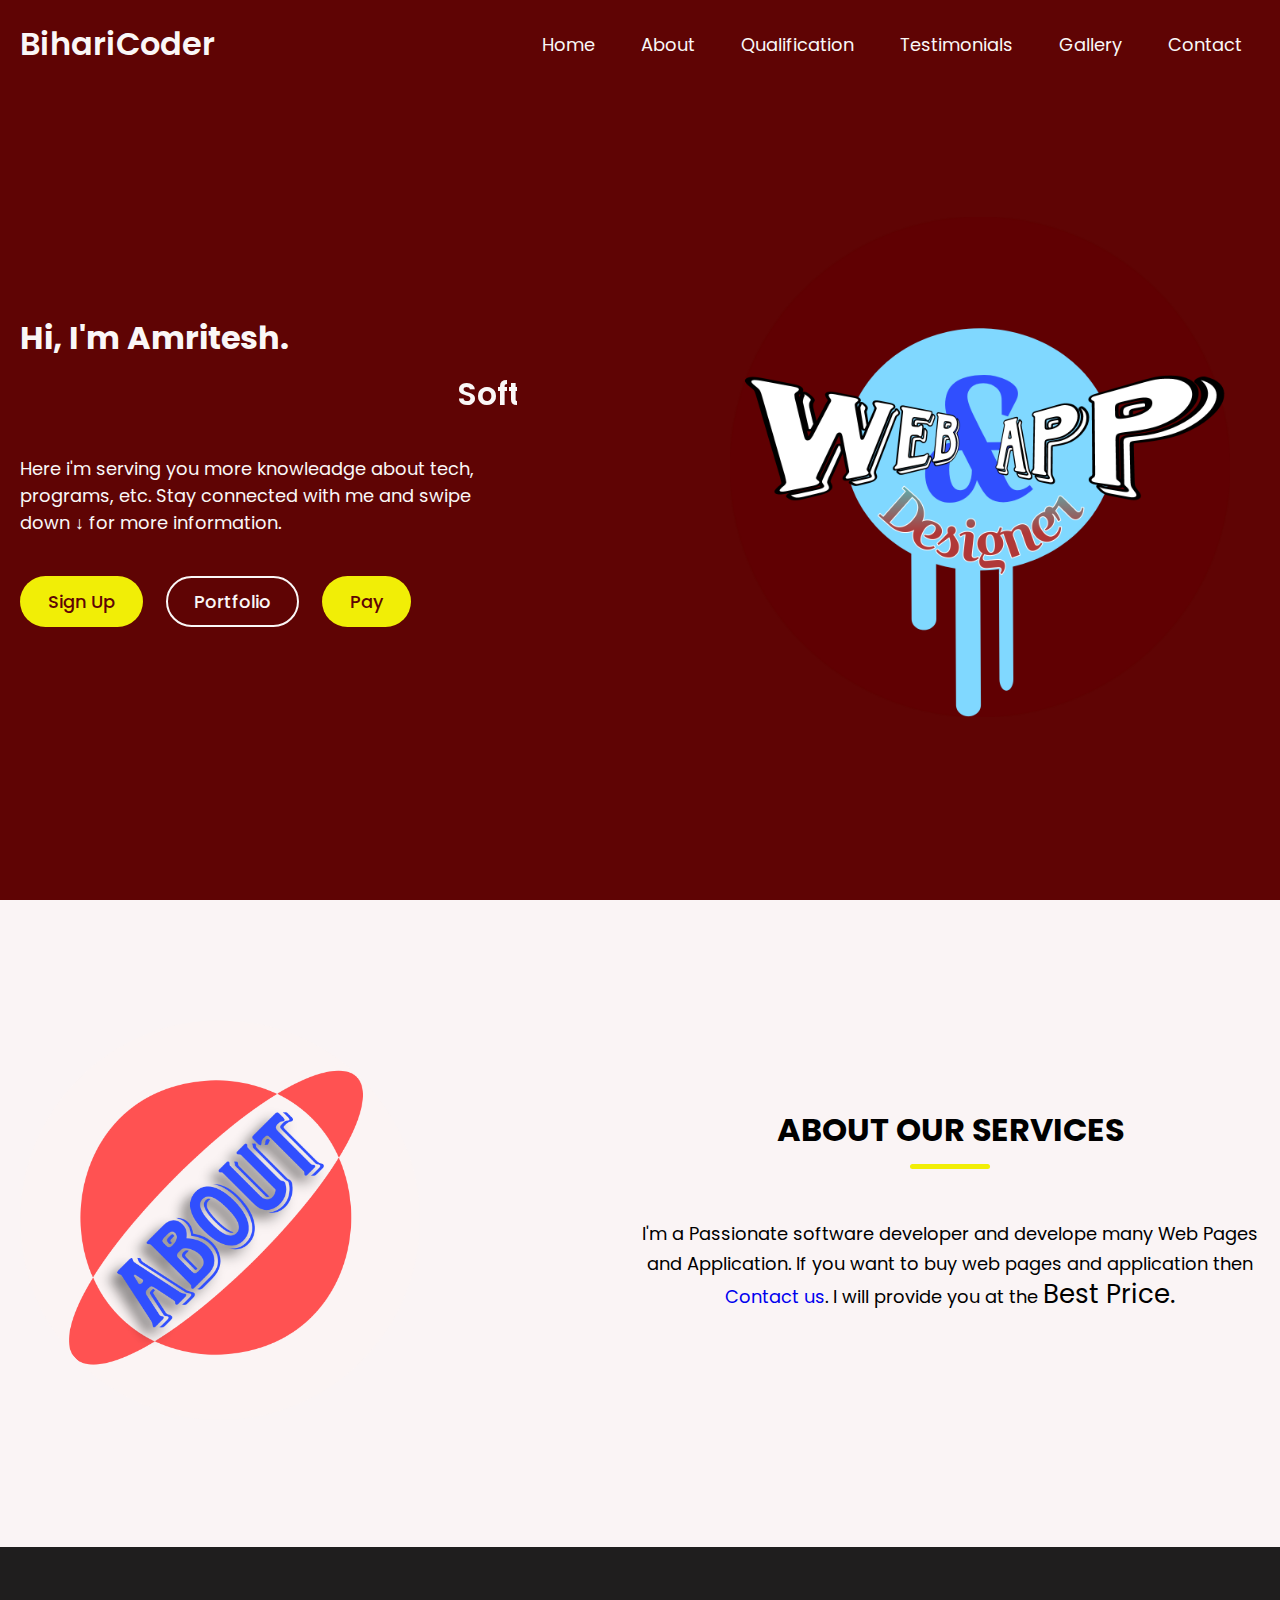
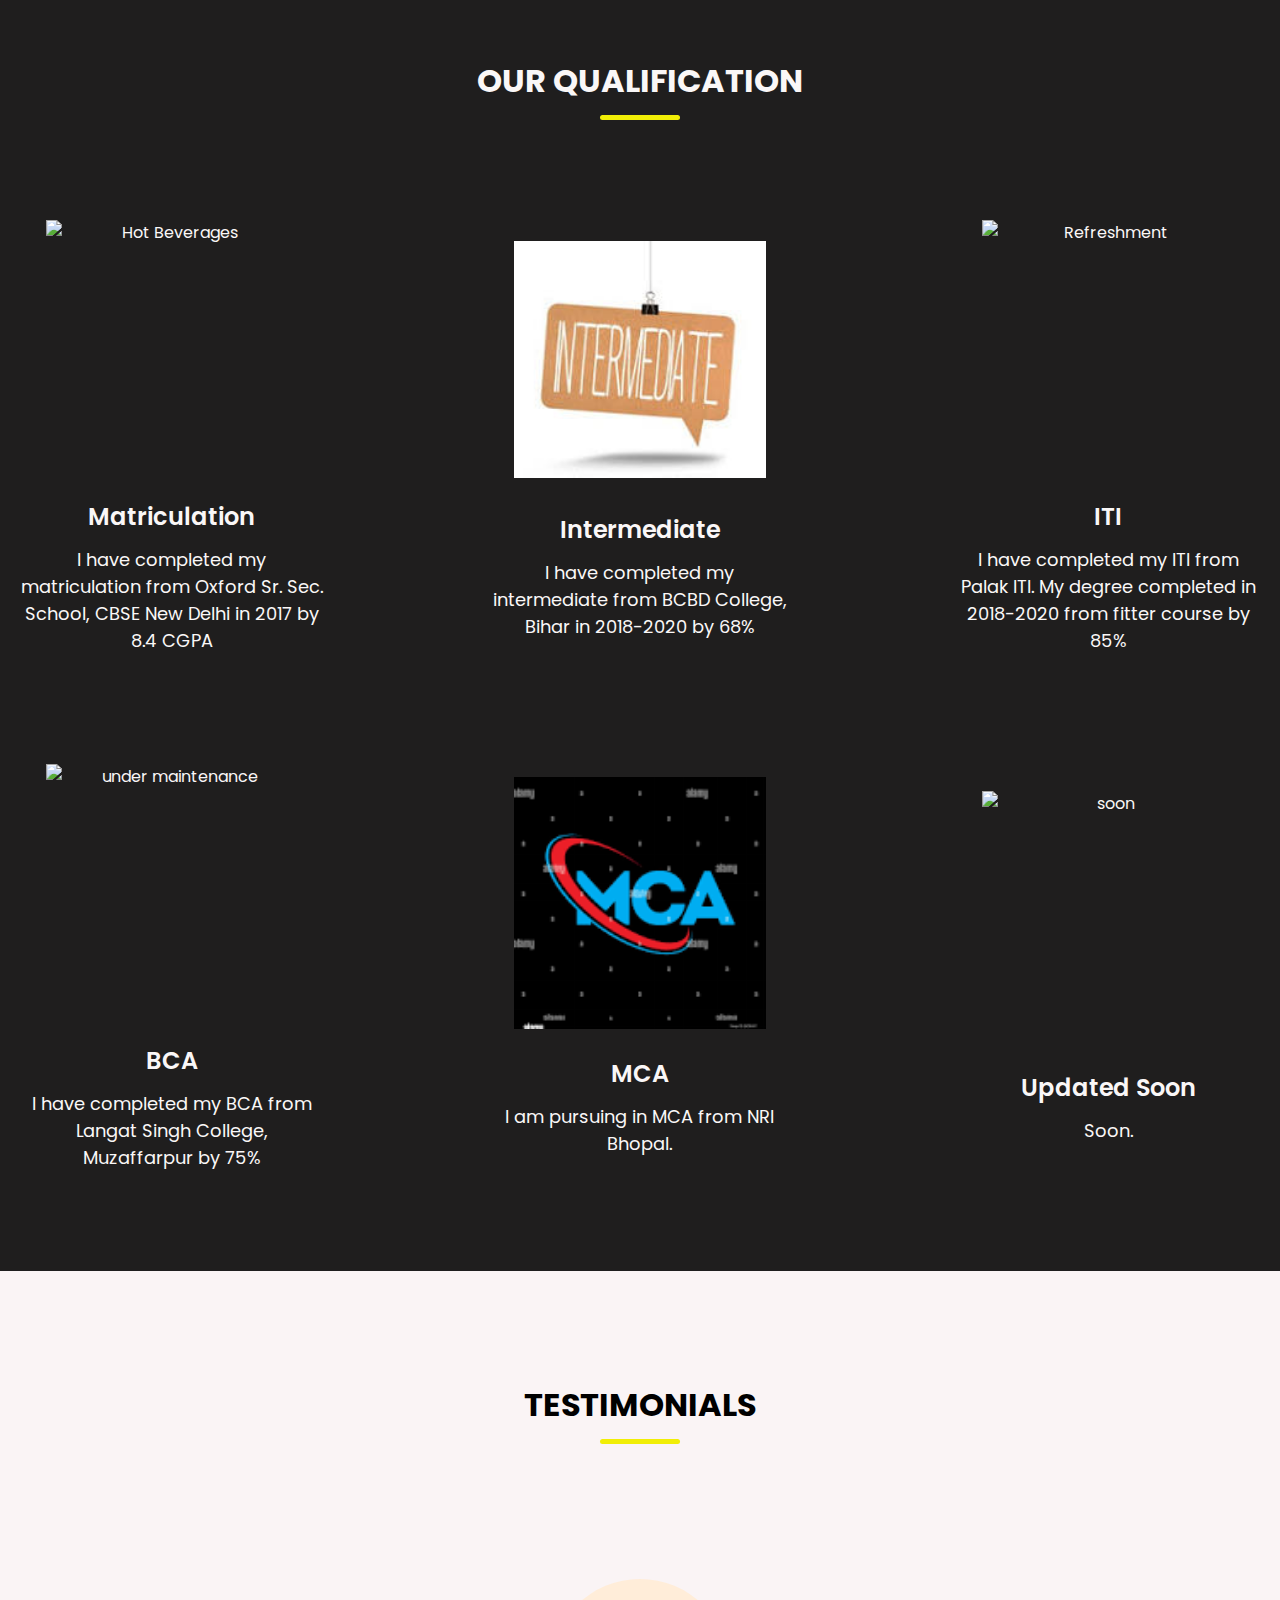
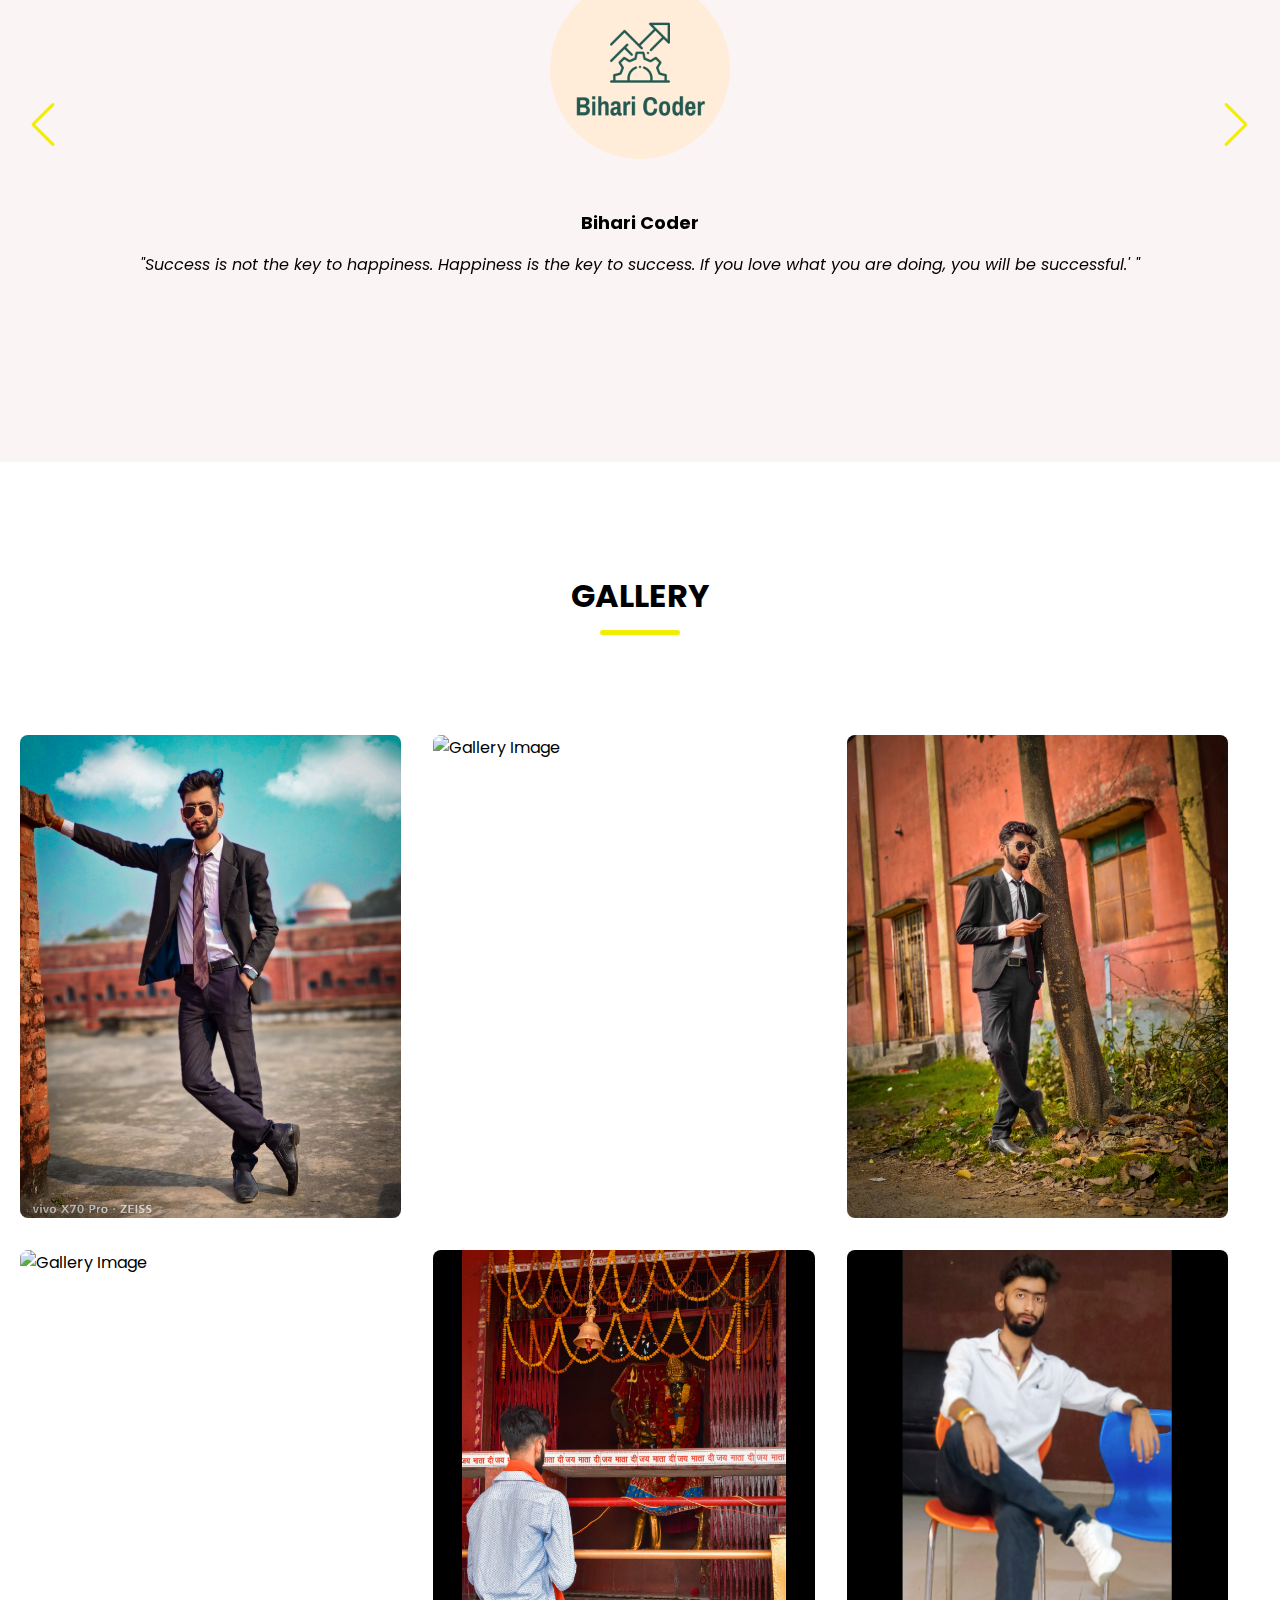
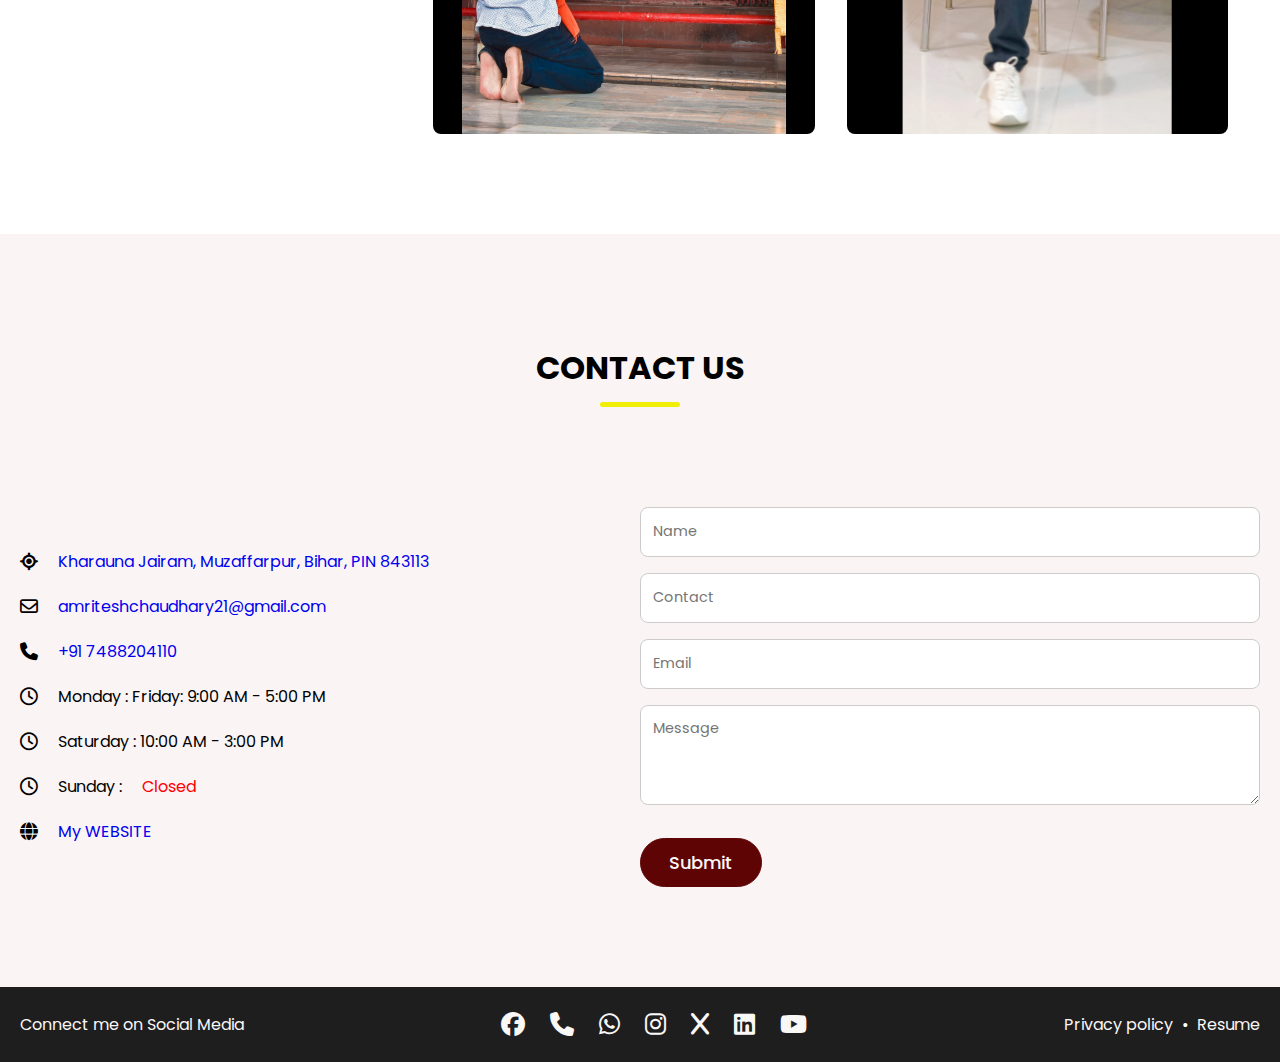
==== commit 5cdf7e5a: "Update index.html" ====
--- a/index.html
+++ b/index.html
@@ -74,6 +74,7 @@
             <div class="buttons">
               <a href="account.html" class="button order-now">Sign Up</a>
               <a href="details.html" class="button contact-us">Portfolio</a>
+              <a href="payment/payment.html" class="button order-now">Pay</a>
             </div>
           </div>
           <div class="hero-image-wrapper">
